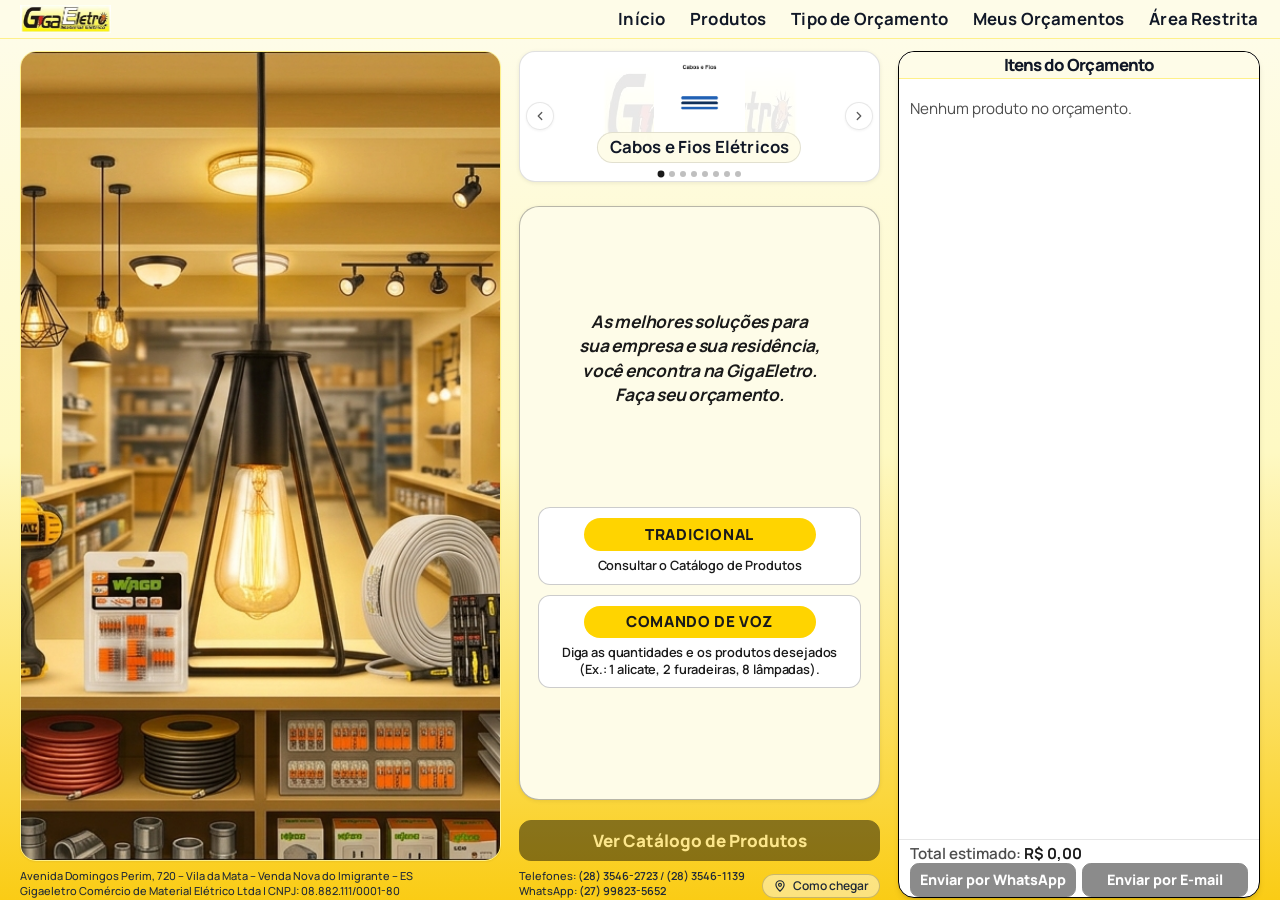
==== index.html @ f4a52069 "feat: popula imagens reais do catalogo no carrossel da vitrine" ====
<!DOCTYPE html>
<html lang="pt-BR">
<head>
  <meta charset="utf-8">
  <meta name="viewport" content="width=device-width, initial-scale=1.0, maximum-scale=1.0, user-scalable=no, viewport-fit=cover">
  <title>GigaEletro | Orçamento Online</title>
  <meta name="description" content="Tudo para sua obra ou reforma, sem sair de casa! 🏡⚡ Monte seu orçamento de materiais elétricos, iluminação e ferramentas direto no site da Gigaeletro.">
  <meta property="og:type" content="website">
  <meta property="og:locale" content="pt_BR">
  <meta property="og:site_name" content="GigaEletro">
  <meta property="og:url" content="https://gigaeletro.com.br/">
  <meta property="og:title" content="GigaEletro | Orçamento Online">
  <meta property="og:description" content="Tudo para sua obra ou reforma, sem sair de casa! 🏡⚡ Monte seu orçamento de materiais elétricos, iluminação e ferramentas direto no site da Gigaeletro.">
  <meta property="og:image" content="https://gigaeletro.com.br/assets/hero-materiais.jpg">
  <meta property="og:image:type" content="image/jpeg">
  <meta property="og:image:width" content="1280">
  <meta property="og:image:height" content="720">
  <meta property="og:image:alt" content="Rolos de fio de cobre, disjuntores, conduítes e painéis de LED da Gigaeletro">
  <meta name="theme-color" content="#fefce8">
  <link rel="canonical" href="https://gigaeletro.com.br/">
  <link rel="icon" href="assets/logo-gigaeletro.jpg?v=3" type="image/jpeg">
  <link rel="preload" as="image" href="assets/loja-gigaeletro.jpg">
  <link rel="preconnect" href="https://fonts.googleapis.com">
  <link rel="preconnect" href="https://fonts.gstatic.com" crossorigin>
  <link href="https://fonts.googleapis.com/css2?family=Manrope:wght@300;400;500;600;700;800;900&display=swap" rel="stylesheet">
  <link href="https://fonts.googleapis.com/css2?family=Playfair+Display:wght@700&display=swap" rel="stylesheet">
  <link rel="stylesheet" href="css/site.css?v=126">
  <link rel="stylesheet" href="css/gigavoz.css?v=1.0.91">
  <link rel="stylesheet" href="css/carrossel-vitrine.css?v=2">
  <script type="application/ld+json">
  {
    "@context": "https://schema.org",
    "@type": "Store",
    "name": "Gigaeletro",
    "url": "https://gigaeletro.com.br/",
    "legalName": "Gigaeletro Comércio de Material Elétrico Ltda",
    "taxID": "08.882.111/0001-80",
    "telephone": ["+55-28-3546-2723", "+55-28-3546-1139", "+55-27-99823-5652"],
    "address": {
      "@type": "PostalAddress",
      "streetAddress": "Avenida Domingos Perim, 720, Vila da Mata",
      "addressLocality": "Venda Nova do Imigrante",
      "addressRegion": "ES",
      "postalCode": "29375-000",
      "addressCountry": "BR"
    }
  }
  </script>
</head>
<body class="home">
  <a class="skip" href="#inicio">Ir para o conteúdo</a>
  <p class="sr-only" data-cart-status aria-live="polite"></p>
  <header class="site-header">
    <div class="wrap bar">
      <a class="brand" href="#inicio">
        <img src="assets/logo-gigaeletro.jpg?v=3" width="366" height="184" alt="Gigaeletro Material Elétrico">
      </a>
      <nav id="menu" class="nav" aria-label="Seções">
        <a id="btnInicio" href="#inicio">Início</a>
        <button id="btnProdutos" type="button" data-abrir-catalogo>Produtos</button>
        <a id="btnTipoOrcamento" href="#inicio" aria-pressed="false">Tipo de Orçamento</a>
        <button type="button" data-abrir-historico>Meus Orçamentos</button>
        <a href="admin.html">Área Restrita</a>
      </nav>
      <button class="nav-toggle" type="button" aria-expanded="false" aria-controls="menu">
        <span class="sr-only">Abrir menu</span>
        <span class="bars" aria-hidden="true"></span>
      </button>
    </div>
  </header>

  <main>
    <section class="hero" id="inicio">
      <div class="wrap hero-grid">
        <div class="hero-par">
        <div class="hero-foto">
        <div class="hero-foto-quadro">
        <img class="hero-photo" src="assets/loja-gigaeletro.jpg" alt="Ilustração de uma loja de materiais elétricos, com fios, lâmpadas e ferramentas">
        </div>
        <div class="foot-col foot-fiscal">
          <p>Avenida Domingos Perim, 720 – Vila da Mata – Venda Nova do Imigrante – ES</p>
          <p>Gigaeletro Comércio de Material Elétrico Ltda | CNPJ: 08.882.111/0001-80</p>
        </div>
        </div>
        <div class="hero-centro">
        <div class="hero-copy">
          <h1 id="titulo-principal-seo" class="sr-only">As melhores soluções para sua empresa e sua residência, você encontra na GigaEletro. Faça seu orçamento.</h1>
        </div>
        <div class="hero-acao">
          <div>
          <form class="cliente-form" data-cliente novalidate autocomplete="off" style="height: auto !important; max-height: none !important; margin: 0 !important; padding: 0 !important; display: flex !important; flex-direction: column !important; justify-content: flex-start !important;">
            <div class="cliente-honeypot" aria-hidden="true">
              <label>Sobrenome
                <input name="sobrenome_confirmacao" type="text" tabindex="-1" autocomplete="off" autocapitalize="off" spellcheck="false">
              </label>
            </div>
            <div class="form-linha form-tipo" style="margin-bottom: 20px !important; display: block !important;">
              <fieldset class="tipo-pessoa">
                <legend>Tipo de Pessoa:</legend>
                <div class="tipo-opcoes">
                  <label><input type="radio" name="tipo" value="pf" checked> Física</label>
                  <label><input type="radio" name="tipo" value="pj"> Jurídica</label>
                </div>
              </fieldset>
            </div>
            <div class="hero-campos" style="height: auto !important; max-height: none !important; margin: 0 !important; padding: 0 !important; margin-bottom: 0 !important;">
            <div class="form-linha form-doc">
              <label class="doc-campo"><span data-doc-rotulo>CPF</span>
                <input name="documento" type="text" required inputmode="numeric" autocomplete="off" autocorrect="off" autocapitalize="off" spellcheck="false" placeholder="000.000.000-00">
                <span class="doc-aviso" data-doc-aviso hidden>CPF inválido.</span>
              </label>
              <label>CEP
                <input name="cep" required inputmode="numeric" autocomplete="off" maxlength="9" placeholder="00000-000">
                <span class="doc-aviso" data-campo-aviso hidden>Dado Inválido</span>
              </label>
            </div>
            <div class="form-linha">
              <label><span data-nome-rotulo>Nome</span>
                <input name="nome" required autocomplete="off" maxlength="120">
              </label>
            </div>
            <div class="form-linha form-end">
              <label>Endereço
                <input name="endereco" required autocomplete="off" maxlength="120">
              </label>
              <label>Número
                <input name="numero" required autocomplete="off" maxlength="12">
              </label>
            </div>
            <div class="form-linha form-local">
              <label>Bairro
                <input name="bairro" required autocomplete="off" maxlength="80">
              </label>
              <label>Cidade
                <input name="cidade" required autocomplete="off" maxlength="80">
              </label>
              <label>UF
                <input name="uf" required maxlength="2" autocomplete="off">
              </label>
            </div>
            <div class="form-linha form-contato">
              <label>Telefone / Celular
                <input name="celular" required inputmode="tel" autocomplete="off" maxlength="15" placeholder="(00) 00000-0000">
                <span class="doc-aviso" data-campo-aviso hidden>Dado Inválido</span>
              </label>
              <label>E-mail
                <input name="email" type="email" required autocomplete="off" inputmode="email" maxlength="120">
                <span class="doc-aviso" data-campo-aviso hidden>Dado Inválido</span>
              </label>
            </div>
            </div>
          </form>
          <button class="btn btn-lg is-disabled" id="btnVerCatalogo" type="button" data-abrir-catalogo disabled aria-disabled="true" style="margin-top: 8px !important; margin-bottom: 0 !important;">Ver Catálogo de Produtos</button>
          </div>
        </div>
          <footer class="site-footer" id="quem-somos">
            <div class="foot">
              <div class="foot-col foot-contatos">
                <p>Telefones: <a href="tel:+552835462723">(28) 3546-2723</a> / <a href="tel:+552835461139">(28) 3546-1139</a></p>
                <p>WhatsApp: <a href="https://wa.me/5527998235652">(27) 99823-5652</a></p>
              </div>
              <div class="foot-col foot-links">
                <a class="foot-mapa" href="https://www.google.com/maps/dir/?api=1&amp;destination=Avenida+Domingos+Perim,+720,+Venda+Nova+do+Imigrante,+ES" target="_blank" rel="noopener noreferrer">
                  <svg viewBox="0 0 24 24" aria-hidden="true" width="14" height="14" fill="none" stroke="currentColor" stroke-width="2" stroke-linecap="round" stroke-linejoin="round">
                    <path d="M12 21s7-6.2 7-11a7 7 0 1 0-14 0c0 4.8 7 11 7 11z"></path>
                    <circle cx="12" cy="10" r="2.5"></circle>
                  </svg>
                  Como chegar
                </a>
              </div>
            </div>
          </footer>
        </div>
        </div>
        <aside class="quote-side" id="carrinho" aria-labelledby="titulo-carrinho">
          <div class="drawer-head">
            <h2 id="titulo-carrinho">Itens do Orçamento</h2>
            <button class="limpar-orcamento" type="button" data-limpar-orcamento hidden aria-label="Limpar todos os itens do orçamento">Limpar Lista</button>
          </div>
          <p class="empty" data-resumo-vazio>Nenhum produto no orçamento.</p>
          <ul class="cart-list" data-resumo></ul>
          <div class="drawer-foot">
            <p class="subtotal estimado">Total estimado: <strong data-subtotal>R$ 0,00</strong></p>
            <p class="aviso" data-envio-aviso hidden></p>
            <div class="envio-botoes">
              <button class="btn btn-lg" type="button" data-enviar disabled>Enviar por WhatsApp</button>
              <button class="btn btn-lg" type="button" data-enviar-email disabled>Enviar por E-mail</button>
            </div>
            <p class="legal" data-validade hidden style="display:none">O preço dos itens vale até — . O estoque e o frete serão informados no WhatsApp ou no E-mail.</p>
          </div>
        </aside>
      </div>
    </section>

  </main>

  <div class="overlay" data-catalogo-overlay data-fechar-catalogo hidden></div>
  <div class="catalogo-modal" data-catalogo-modal hidden role="dialog" aria-modal="true" aria-labelledby="titulo-produtos">
    <div class="catalogo-modal-head">
      <h2 id="titulo-produtos">Catálogo de Produtos</h2>
      <button class="catalogo-fechar" type="button" data-fechar-catalogo aria-label="Fechar">&times;</button>
    </div>
    <div class="search-combo" data-busca-combo>
      <label class="search-label" for="busca-produto">
        <input id="busca-produto" type="search" data-busca placeholder="Buscar produto..." aria-label="Buscar produto" autocomplete="off" role="combobox" aria-autocomplete="list" aria-expanded="false" aria-controls="sugestoes">
      </label>
      <ul class="suggest" id="sugestoes" data-sugestoes hidden role="listbox"></ul>
    </div>
    <div class="catalog-list" data-catalogo></div>
  </div>

  <div class="overlay" data-historico-overlay data-fechar-historico hidden></div>
  <div class="modal historico-modal" data-historico hidden role="dialog" aria-modal="true" aria-labelledby="titulo-historico">
    <div class="drawer-head">
      <h2 id="titulo-historico">Histórico de Orçamentos</h2>
      <button class="catalogo-fechar" type="button" data-fechar-historico aria-label="Fechar">&times;</button>
    </div>
    <div class="historico-corpo">
      <form class="historico-busca" data-historico-busca>
        <p class="historico-instrucao">Digite seu CPF ou CNPJ para consultar seu histórico de orçamentos</p>
        <div class="historico-busca-linha">
          <input type="text" inputmode="numeric" autocomplete="off" data-historico-documento placeholder="000.000.000-00" aria-label="CPF ou CNPJ">
          <button class="btn" type="submit">Buscar</button>
        </div>
        <p class="historico-erro" data-historico-erro hidden>CPF ou CNPJ inválido</p>
      </form>
      <form class="historico-identidade" data-historico-identidade hidden>
        <p class="historico-identidade-titulo">Para sua segurança, confirme seus dados:</p>
        <div data-identidade-perguntas></div>
        <p class="historico-erro" data-identidade-erro hidden></p>
        <button class="btn" type="submit" data-identidade-confirmar disabled>Confirmar Dados</button>
      </form>
      <p class="historico-vazio" data-historico-vazio hidden>Nenhum orçamento salvo para este CPF/CNPJ</p>
      <ul class="historico-lista" data-recentes-lista></ul>
    </div>
  </div>

  <script src="js/vendor/jspdf.umd.min.js"></script>
  <script src="js/vendor/jspdf.plugin.autotable.min.js"></script>
  <script src="js/pedido-pdf.js?v=21"></script>
  <script src="js/site.js?v=33"></script>
  <script src="js/orcamento.js?v=159"></script>
  <script src="js/carrossel-vitrine.js?v=2"></script>
  <script src="js/gigavoz.js?v=1.0.76"></script>
</body>
</html>
---- css/site.css ----
:root {
  --paper: #fcfcfc;
  --ink: #1a1a1a;
  --muted: #4d4d4d;
  --line: #e6e6e6;
  --yellow: #fcd800;
  --yellow-50: #fefce8;
  --yellow-100: #fef9c3;
  --yellow-200: #fef08a;
  --yellow-400: #facc15;
  --gray-50: #f9fafb;
  --gray-200: #e5e7eb;
  --gray-800: #1f2937;
  --gray-900: #111827;
  --wa: #0f766e;
  --wa-hover: #0c5f59;
  --white: #ffffff;
  --header: 76px;
  --orcamento: 300px;
  color-scheme: light;
}
@media (max-width: 1100px) {
  :root { --orcamento: 260px; }
}
@media (max-width: 760px) {
  :root { --orcamento: min(220px, 40vw); }
}

*,
*::before,
*::after { box-sizing: border-box; }

html { scroll-behavior: smooth; }

body {
  margin: 0;
  background: var(--gray-50);
  color: var(--gray-900);
  font-family: "Manrope", "Segoe UI", sans-serif;
  font-size: 1.0625rem;
  line-height: 1.55;
  overflow-x: clip;
}

body.drawer-open { overflow: hidden; }

body.home {
  height: 100vh;
  height: 100dvh;
  overflow: hidden;
  display: flex;
  flex-direction: column;
  padding-left: 0;
}
body.home .wrap {
  width: 100%;
  max-width: none;
  margin-left: 0;
  margin-right: 0;
}
body.home .bar { justify-content: flex-start; padding-right: 1.25rem; }
body.home .brand { margin-left: 0; margin-right: 0; }
@media (min-width: 981px) {
  body.home main,
  body.home .site-footer { margin-right: 0; }
}
@media (max-width: 980px) {
  body.home { padding-right: 0; overflow-x: clip; }
  body.home .hero-grid { padding-right: 0; padding-left: 0; }
}
body.home .site-header { position: relative; flex: none; padding-left: 20px; }
body.home main {
  flex: 1;
  min-height: 0;
  display: flex;
  flex-direction: column;
  overflow: hidden;
  margin-right: 0;
}
body.home .site-footer { margin-right: 0; }
body.home .hero {
  flex: 1;
  min-height: 0;
  display: flex;
  overflow: hidden;
}
body.home .hero-grid {
  flex: 1;
  min-height: 0;
  height: 100%;
  margin-top: 0;
  padding: 12px 0 10px 20px;
  display: flex;
  flex-direction: column;
  align-items: stretch;
  gap: 16px;
}
body.home .hero-par {
  display: flex;
  flex-direction: column;
  width: 100%;
  min-width: 0;
  min-height: 0;
}
body.home .hero-centro {
  min-width: 0;
  min-height: 0;
  display: flex;
  flex-direction: column;
  justify-content: flex-start;
  padding: 0;
  overflow: visible;
}
body.home .hero-copy {
  container-type: inline-size;
  min-width: 0;
  margin-top: 0;
}
body.home .hero h1:not(.sr-only) {
  width: 100%;
  max-width: none;
  margin: 0;
  white-space: normal;
  text-align: center;
  font-size: clamp(0.92rem, 1.45vw, 1.42rem);
  font-family: "Playfair Display", serif;
  font-weight: 700;
  letter-spacing: 0;
  line-height: 1.15;
}
body.home .hero h1 strong { font-weight: 900; }
body.home .hero-copy p {
  max-width: none;
  margin: 0;
  font-size: 1.05rem;
  font-weight: 700;
  line-height: 1.3;
  color: var(--gray-900);
  text-align: center;
}
body.home .hero-photo {
  width: 100%;
  max-width: 100%;
  height: 100%;
  min-height: 0;
  max-height: none;
  margin: 0;
  padding: 0;
  align-self: stretch;
  object-fit: cover;
  object-position: center;
  border-radius: 1rem;
}
body.home .hero-acao {
  width: 100%;
  max-width: 100%;
  min-height: 0;
  min-width: 0;
  align-self: stretch;
  display: flex;
  flex-direction: column;
  justify-content: flex-start;
  gap: 0;
  margin-top: 8px;
  overflow: visible;
}
body.home .cliente-form {
  height: auto;
  min-height: 0;
  overflow: visible;
  align-content: start;
  align-self: stretch;
  gap: 0;
  padding-right: 0;
}
@media (min-width: 981px) {
  body.home { --header: 38px; }
  body.home .bar {
    min-height: 38px;
    padding-top: 2px;
    padding-bottom: 2px;
    gap: 0.55rem;
  }
  body.home .brand img {
    width: calc(32px * 366 / 184 * 1.3 * 1.3 * 0.85);
    height: calc(32px * 1.05 * 0.85);
    max-height: calc(32px * 1.05 * 0.85);
  }
  body.home .nav { gap: 0.85rem; }
  body.home .nav a,
  body.home .nav button { font-size: 0.84rem; line-height: 1; }
}
body.home .hero-acao .btn {
  position: static;
  flex: 0 0 auto;
  align-self: stretch;
  width: 100%;
  height: auto;
  min-height: 0;
  margin-top: 8px;
  padding: 0.4rem 1rem;
}
body.home .site-footer {
  display: block;
  flex: none;
  align-self: start;
  width: 100%;
  margin: 0;
  padding: 0;
  background: transparent;
  border: 0;
}
body.home .site-footer .foot {
  display: flex;
  flex-wrap: nowrap;
  justify-content: flex-start;
  align-items: flex-end;
  gap: 8px 12px;
  width: 100%;
  min-height: 0;
  font-size: 11px;
}
body.home .foot-contatos { flex: 1 1 auto; min-width: 0; }
body.home .foot-contatos p { white-space: normal; }
body.home .foot-contatos,
body.home .foot-fiscal { text-align: left; justify-self: start; }
body.home .foot-links { margin-left: auto; text-align: right; justify-self: end; }
body.home .site-footer .brand { display: none; }
body.home .fine,
body.home .foot-fiscal p,
body.home .site-footer p {
  margin: 0;
  font-size: 11px;
  line-height: 1.3;
  font-weight: 500;
  color: var(--gray-800);
  text-align: left;
}
body.home .foot-col {
  font-size: 11px;
  line-height: 1.3;
  font-weight: 500;
  color: var(--gray-800);
}
body.home .site-footer .foot-links { margin-left: auto; }

img { max-width: 100%; display: block; }

h1, h2, h3 {
  margin: 0;
  color: var(--gray-900);
  font-weight: 800;
  letter-spacing: -0.035em;
  line-height: 1.05;
}

h1 { font-size: clamp(2.2rem, 5vw, 4.2rem); max-width: min(14em, 100%); }
h2 { font-size: clamp(1.8rem, 3.2vw, 2.8rem); max-width: min(16em, 100%); }
h3 { font-size: 1.15rem; letter-spacing: -0.02em; line-height: 1.25; }

p { margin: 0.8rem 0 0; }
a { color: inherit; }
button, input { font: inherit; color: inherit; }

:focus-visible { outline: 3px solid var(--yellow); outline-offset: 3px; }
::selection { background: var(--yellow); color: var(--ink); }

.sr-only {
  position: absolute;
  width: 1px;
  height: 1px;
  padding: 0;
  margin: -1px;
  overflow: hidden;
  clip: rect(0, 0, 0, 0);
  white-space: nowrap;
  border: 0;
}

.skip {
  position: absolute;
  left: 1rem;
  top: -3rem;
  z-index: 80;
  background: var(--yellow);
  color: var(--ink);
  padding: 0.55rem 0.8rem;
  font-weight: 800;
  text-decoration: none;
}
.skip:focus { top: 1rem; }

.wrap {
  width: min(1120px, calc(100% - 2.5rem));
  margin-inline: auto;
}

.site-header {
  position: sticky;
  top: 0;
  z-index: 30;
  background: var(--yellow-50);
  border-bottom: 1px solid var(--yellow-200);
}

.bar {
  display: flex;
  align-items: center;
  gap: 1rem;
  min-height: var(--header);
}

.brand { display: flex; align-items: center; flex: none; text-decoration: none; }
.brand img {
  width: calc(50px * 366 / 184 * 1.3 * 1.3 * 0.85);
  height: calc(50px * 1.05 * 0.85);
  max-width: none;
  max-height: calc(50px * 1.05 * 0.85);
  object-fit: fill;
  display: block;
}

.nav {
  display: flex;
  align-items: center;
  gap: 1.2rem;
  margin-left: auto;
}
.nav a, .nav button { text-decoration: none; font-weight: 700; font-size: 0.98rem; }
.nav button { border: 0; background: none; padding: 0; cursor: pointer; }
.nav a:hover, .nav button:hover { box-shadow: inset 0 -2px 0 var(--ink); }

.nav-toggle {
  display: none;
  width: 44px;
  height: 44px;
  border: 1px solid var(--gray-200);
  border-radius: 0.75rem;
  background: var(--white);
  align-items: center;
  justify-content: center;
}
.bars, .bars::before, .bars::after {
  display: block;
  width: 18px;
  height: 2px;
  background: currentColor;
  position: relative;
}
.bars::before, .bars::after { content: ""; position: absolute; left: 0; }
.bars::before { top: -6px; }
.bars::after { top: 6px; }

.cart-btn {
  position: relative;
  width: 48px;
  height: 48px;
  border: 1px solid var(--line);
  background: var(--white);
  display: inline-flex;
  align-items: center;
  justify-content: center;
  cursor: pointer;
}
.badge {
  position: absolute;
  top: -6px;
  right: -6px;
  min-width: 20px;
  height: 20px;
  padding: 0 5px;
  border-radius: 99px;
  background: var(--wa);
  color: var(--white);
  font-size: 0.72rem;
  font-weight: 800;
  line-height: 20px;
  text-align: center;
}
.badge[hidden] { display: none; }

.btn {
  display: inline-flex;
  align-items: center;
  justify-content: center;
  gap: 0.5rem;
  max-width: 100%;
  min-height: 48px;
  padding: 0.7rem 1.1rem;
  background: #000;
  color: var(--white);
  border: 1px solid #000;
  border-radius: 0.75rem;
  font-weight: 800;
  text-align: center;
  text-decoration: none;
  cursor: pointer;
  transition: background 0.2s ease, border-color 0.2s ease, color 0.2s ease;
}
.btn:hover { background: var(--gray-800); border-color: var(--gray-800); color: var(--white); }
.btn:disabled { opacity: 0.45; cursor: not-allowed; }
.btn-lg { min-height: 56px; }
.btn-ghost {
  background: transparent;
  color: var(--gray-900);
  border-color: var(--gray-900);
}
.btn-ghost:hover { background: var(--white); color: var(--gray-900); border-color: var(--gray-800); }
.btn-line { background: var(--white); color: var(--ink); border-color: var(--ink); margin-bottom: 0.9rem; }
.btn-line:hover { background: var(--white); color: var(--ink); border-color: var(--yellow); }
.btn-preto { background: #000; color: var(--white); border-color: #000; }
.btn-preto:hover { background: var(--gray-800); border-color: var(--gray-800); color: var(--white); }
.btn-amarelo { background: var(--yellow); color: var(--ink); border-color: var(--yellow); }
.btn-amarelo:hover { background: #e6c400; border-color: #e6c400; color: var(--ink); }

.kicker {
  display: flex;
  align-items: center;
  gap: 0.7rem;
  margin: 0 0 0.8rem;
  font-size: 0.75rem;
  font-weight: 800;
  letter-spacing: 0.14em;
  text-transform: uppercase;
}
.kicker::before {
  content: "";
  width: 1.5rem;
  height: 3px;
  background: var(--yellow);
  flex: none;
}

.hero {
  background: linear-gradient(to bottom, var(--yellow-50) 0%, var(--yellow-100) 48%, var(--yellow-400) 100%);
}
.hero .kicker::before { background: var(--gray-900); }
.hero-grid {
  display: grid;
  grid-template-columns: minmax(0, 0.9fr) minmax(0, 1.1fr);
  grid-template-rows: auto minmax(0, 1fr);
  gap: 1.2rem 2.2rem;
  align-items: stretch;
  padding: 2.4rem 0 2.2rem;
}
.hero-copy { grid-column: 2; grid-row: 1; }
.hero-photo { grid-column: 1; grid-row: 1 / span 2; align-self: stretch; justify-self: stretch; }
.hero-acao {
  grid-column: 2;
  grid-row: 2;
  align-self: end;
  display: grid;
  gap: 0.85rem;
}
.hero h1 { font-size: 2.2rem; }
#titulo-produtos { font-size: 1.8rem; }
.hero p { max-width: min(40rem, 100%); margin-top: 0.7rem; color: var(--muted); font-size: 1.12rem; }
.hero .btn { width: 100%; margin-top: 0; }
.hero-photo {
  width: 100%;
  height: min(460px, 62vh);
  object-fit: cover;
  border: 1px solid var(--yellow-200);
  border-radius: 1rem;
  box-shadow: 0 1px 2px rgba(17, 24, 39, 0.06);
}

.section { padding: 4.6rem 0; background: var(--gray-50); }
#contato { background: var(--white); }
.section-head {
  max-width: none;
  margin-bottom: 1.5rem;
  padding: 0.9rem 1rem 1rem;
  background: var(--yellow-50);
  border: 1px solid var(--yellow-200);
  border-radius: 1rem;
}
.section-head .kicker::before { background: var(--ink); }
.contact-head { margin: -2.2rem -1.8rem 1.2rem; }
.section-head p, .muted { color: var(--muted); }

.tabs {
  display: flex;
  gap: 0.45rem;
  flex-wrap: wrap;
  margin-bottom: 1.2rem;
}
.tabs button {
  min-height: 42px;
  padding: 0 0.9rem;
  border: 1px solid var(--line);
  background: var(--white);
  font-weight: 800;
  cursor: pointer;
}
.tabs button[aria-selected="true"] {
  background: var(--ink);
  color: var(--white);
  border-color: var(--ink);
  box-shadow: inset 0 -3px 0 var(--yellow);
}

.grid {
  display: grid;
  grid-template-columns: repeat(4, minmax(0, 1fr));
  gap: 1rem;
}
.product {
  display: flex;
  flex-direction: column;
  background: var(--white);
  border: 1px solid var(--line);
  padding: 0.8rem;
}
.product[hidden] { display: none; }
.product-visual {
  display: grid;
  place-items: center;
  height: 140px;
  margin-bottom: 0.9rem;
  background: #f3f3f3;
}
.product-visual svg { width: 72px; height: 72px; }
.stock {
  margin: 0.35rem 0 0.9rem;
  color: var(--muted);
  font-size: 0.82rem;
  font-weight: 700;
}
.product .btn { margin-top: auto; width: 100%; }

.quote-box {
  display: grid;
  grid-template-columns: 0.85fr 1.15fr;
  gap: 2rem;
  align-items: start;
  background: var(--white);
  border: 1px solid var(--line);
  padding: 1.5rem;
}
#lista { padding-top: 0; }
.fields { display: grid; gap: 0.8rem; }
.fields > label { display: grid; gap: 0.35rem; font-weight: 800; font-size: 0.92rem; }
input[type="text"], input[type="tel"] {
  width: 100%;
  min-height: 48px;
  padding: 0 0.8rem;
  border: 1px solid #ccc;
  background: var(--paper);
}
.drop {
  position: relative;
  display: grid;
  place-items: center;
  min-height: 160px;
  padding: 1.2rem;
  border: 1.5px dashed #bdbdbd;
  background: var(--paper);
  text-align: center;
  font-weight: 700;
  cursor: pointer;
}
.drop.is-over { border-color: #8a8a8a; background: #fffdf2; }
.drop-cliente {
  gap: 0.7rem;
  min-height: 200px;
  padding: 1.15rem 1.4rem;
  border: 2px dashed #b5b5b5;
  background: var(--white);
}
.upload-badge {
  display: grid;
  place-items: center;
  width: 92px;
  height: 92px;
  border-radius: 50%;
  background: var(--yellow);
}
.upload-badge svg { width: 46px; height: 46px; }
.drop-texto { max-width: 34rem; font-size: 1.08rem; line-height: 1.45; font-weight: 800; }
.cotacao-box { display: grid; gap: 0.9rem; }
.cotacao-box .btn { justify-self: start; }
.admin-panel { width: min(560px, calc(100% - 1.5rem)); }
.mapa {
  display: grid;
  grid-template-columns: 1fr 1fr;
  gap: 0.5rem;
  margin: 0;
  padding: 0;
  list-style: none;
}
.mapa li {
  display: flex;
  align-items: center;
  gap: 0.55rem;
  margin: 0;
  padding: 0.75rem 0.8rem;
  border: 1px solid var(--line);
  background: var(--white);
  font-weight: 800;
}
.mapa span {
  display: grid;
  place-items: center;
  width: 1.7rem;
  height: 1.7rem;
  background: var(--ink);
  color: var(--paper);
  font-size: 0.82rem;
}
.admin-body .btn { width: 100%; }
.drop input {
  position: absolute;
  width: 1px;
  height: 1px;
  padding: 0;
  margin: -1px;
  overflow: hidden;
  clip: rect(0, 0, 0, 0);
  border: 0;
}
.file-name { margin: 0.7rem 0 0; font-weight: 800; }
.aviso { margin: 0.8rem 0 0; font-weight: 700; }
.aviso-sutil { color: var(--muted); font-weight: 600; }
.quote-box .btn { margin-top: 0.4rem; }

.contact-block {
  display: grid;
  grid-template-columns: minmax(0, 0.9fr) minmax(0, 1.1fr);
  background: var(--white);
  color: var(--gray-900);
  border: 1px solid var(--gray-200);
  border-radius: 1rem;
  box-shadow: 0 1px 2px rgba(17, 24, 39, 0.06);
}
.contact-copy { padding: 2.2rem 1.8rem; }
.phones { display: grid; gap: 0.15rem; margin-top: 1rem; }
.phones a {
  color: var(--ink);
  font-size: clamp(1.6rem, 3vw, 2.3rem);
  font-weight: 800;
  letter-spacing: -0.03em;
  line-height: 1.15;
  text-decoration: none;
}
.phones a:hover { text-decoration: underline; text-underline-offset: 0.08em; }
address { margin-top: 1rem; font-style: normal; color: var(--muted); }
.fiscal { margin-top: 1rem; font-weight: 800; color: var(--ink); }
.contact-copy .btn { margin-top: 1.2rem; }
.map iframe { width: 100%; height: 100%; min-height: 380px; border: 0; }

.site-footer {
  background: var(--gray-50);
  color: var(--gray-900);
  border-top: 1px solid var(--yellow-200);
  padding: 1.6rem 0 1.3rem;
}
.foot {
  display: grid;
  grid-template-columns: minmax(0, 1.4fr) minmax(max-content, 1fr) auto;
  gap: 4px 16px;
  align-items: center;
}
.foot-contatos p { white-space: nowrap; }
.foot-col {
  min-width: 0;
  font-size: 12px;
  line-height: 1.35;
  font-weight: 500;
  color: var(--gray-800);
}
.foot-col p { margin: 0; }
.foot-col a { color: inherit; font-weight: 600; text-decoration: none; }
.foot-col a:hover { text-decoration: underline; text-underline-offset: 0.12em; }
.foot-fiscal { text-align: left; }
.foot-contatos { text-align: center; }
.foot-links { justify-self: end; }
.foot-mapa {
  display: inline-flex;
  align-items: center;
  gap: 0.35rem;
  padding: 4px 10px;
  border: 1px solid rgba(26, 26, 26, 0.22);
  border-radius: 999px;
  background: rgba(255, 255, 255, 0.45);
  color: var(--gray-900);
  font-size: 12px;
  font-weight: 700;
  line-height: 1.2;
  text-decoration: none;
  white-space: nowrap;
}
.foot-mapa svg { display: block; flex: none; }
.foot-mapa:hover { background: rgba(255, 255, 255, 0.85); text-decoration: none; }
.foot-nav { display: flex; flex-wrap: wrap; gap: 1rem; }
.foot-nav a { color: var(--gray-900); font-weight: 800; text-decoration: none; }
.foot-nav a:hover { box-shadow: inset 0 -2px 0 var(--gray-900); }
.fine { margin: 1rem 0 0; color: var(--muted); font-size: 0.92rem; }

.overlay[hidden], .drawer[hidden] { display: none; }
.overlay {
  position: fixed;
  inset: 0;
  z-index: 40;
  background: rgba(26, 26, 26, 0.46);
}
.drawer {
  position: fixed;
  top: 0;
  right: 0;
  z-index: 50;
  width: min(420px, 100%);
  height: 100%;
  background: var(--paper);
  color: var(--ink);
  display: flex;
  flex-direction: column;
  border-left: 1px solid var(--line);
}
.drawer-head, .drawer-foot { padding: 1rem 1.1rem; border-bottom: 1px solid var(--line); }
.drawer-head { display: flex; justify-content: space-between; align-items: center; gap: 1rem; }
.drawer-head h2 { font-size: 1.5rem; }
.drawer-head button, .qty button, .remover {
  min-height: 40px;
  border: 1px solid var(--line);
  background: var(--white);
  font-weight: 800;
  cursor: pointer;
}
.drawer-head button { width: 40px; }
.cart-list { list-style: none; margin: 0; padding: 0.4rem 1.1rem 1rem; overflow: auto; }
.cart-item { padding: 0.9rem 0; border-bottom: 1px solid var(--line); }
.cart-item p { margin: 0 0 0.55rem; font-weight: 800; }
.qty { display: flex; align-items: center; gap: 0.4rem; }
.qty button { width: 36px; }
.qty span { min-width: 1.4rem; text-align: center; font-weight: 800; }
.remover { padding: 0 0.7rem; margin-left: auto; }
.drawer-foot { margin-top: auto; border-bottom: 0; border-top: 1px solid var(--line); }
.drawer-foot .btn { width: 100%; }
.historico-modal {
  width: min(560px, calc(100% - 1.5rem));
  max-height: min(80vh, 720px);
  border-radius: 1rem;
  box-shadow: 0 24px 60px rgba(17, 24, 39, 0.22);
  overflow: auto;
}
.historico-corpo { padding: 0.35rem 1.1rem 1.1rem; }
.historico-instrucao { margin: 0.7rem 0 0.75rem; color: var(--ink); font-size: 0.95rem; font-weight: 700; line-height: 1.45; }
.historico-busca-linha { display: flex; align-items: center; gap: 0.6rem; }
.historico-busca-linha input { flex: 1; min-width: 0; }
.historico-busca-linha .btn { flex: none; min-height: 48px; }
.historico-erro { margin: 0.45rem 0 0; color: #b91c1c; font-size: 0.85rem; font-weight: 700; }
.historico-erro[hidden] { display: none; }
.historico-vazio { margin: 0.85rem 0; color: var(--muted); font-size: 0.95rem; font-weight: 600; line-height: 1.45; }
.historico-vazio[hidden] { display: none; }
.historico-lista {
  list-style: none;
  margin: 0;
  padding: 0;
  max-height: min(360px, 52vh);
  overflow-y: auto;
}
.historico-meta {
  display: flex;
  flex-wrap: wrap;
  align-items: center;
  gap: 0.45rem 0.65rem;
  min-width: 0;
}
.historico-status {
  display: inline-flex;
  align-items: center;
  flex: none;
  padding: 0.15rem 0.55rem;
  border-radius: 999px;
  font-size: 0.72rem;
  font-weight: 800;
  letter-spacing: 0.02em;
  line-height: 1.2;
  text-transform: none;
}
.historico-status-a-enviar {
  background: #fef3c7;
  color: #92400e;
  border: 1px solid #f59e0b;
}
.historico-status-enviado {
  background: #ecfdf5;
  color: #065f46;
  border: 1px solid #34d399;
}
.historico-lista li {
  display: flex;
  align-items: center;
  justify-content: space-between;
  gap: 0.75rem;
  padding: 0.8rem 0;
  border-bottom: 1px solid var(--line);
  color: var(--ink);
  font-size: 0.95rem;
  font-weight: 700;
}
.historico-lista li > span { min-width: 0; }
.historico-acoes { display: flex; flex: none; align-items: center; gap: 0.85rem; }
.historico-acoes a,
.historico-acoes button {
  display: inline-flex;
  align-items: center;
  justify-content: center;
  width: 16px;
  height: 16px;
  padding: 0;
  border: 0;
  background: transparent;
  color: var(--ink);
  text-decoration: none;
  cursor: pointer;
}
.historico-acoes svg { display: block; width: 16px; height: 16px; }
.historico-acoes button.historico-excluir { color: #dc2626; }
.historico-acoes a:hover,
.historico-acoes a:focus-visible,
.historico-acoes button:hover,
.historico-acoes button:focus-visible { color: #111827; }
.historico-acoes button.historico-excluir:hover,
.historico-acoes button.historico-excluir:focus-visible { color: #b91c1c; }
.empty { padding: 1rem 1.1rem; color: var(--muted); }

[id] { scroll-margin-top: calc(var(--header) + 12px); }

@media (max-width: 980px) {
  .grid { grid-template-columns: 1fr 1fr; }
  .quote-box, .contact-block, .foot { display: grid; grid-template-columns: 1fr; }
  body.home {
    height: auto;
    min-height: 100dvh;
    overflow-x: clip;
    overflow-y: auto;
  }
  body.home main,
  body.home .hero {
    flex: none;
    height: auto;
    min-height: 0;
    overflow: visible;
  }
  body.home .hero-photo,
  body.home .hero-foto,
  body.home .foot-fiscal { display: none; }
  body.home .hero-grid {
    flex: none;
    align-self: start;
    height: auto;
    min-height: 0;
    align-items: stretch;
    grid-template-columns: minmax(0, 1fr);
    grid-template-rows: auto;
  }
  body.home .hero-par,
  body.home .hero-centro,
  body.home .hero-foto-quadro,
  body.home .hero-acao,
  body.home .hero-acao > div,
  body.home .cliente-form {
    flex: none;
    height: auto;
    min-height: 0;
    margin-top: 0;
  }
  body.home .hero-centro { overflow: visible; }
  body.home .hero-par { display: flex; flex-direction: column; width: 100%; }
  body.home .hero-acao > div { justify-content: flex-start; }
  body.home .foot-fiscal,
  body.home .hero-centro,
  body.home .hero-copy,
  body.home .hero-acao,
  body.home .quote-side,
  body.home .site-footer { grid-column: auto; grid-row: auto; }
  body.home .foot-fiscal { display: none; }
  body.home .quote-side {
    position: relative;
    width: calc(100% - 24px);
    max-width: calc(100% - 24px);
    min-width: 0;
    height: auto;
    max-height: 468px;
    margin: 0 auto;
    border-radius: 1rem;
    box-sizing: border-box;
    overflow-x: hidden;
    overflow-y: auto;
  }
  body.home .hero h1:not(.sr-only) {
    white-space: normal;
    text-align: center;
    font-size: clamp(1.28rem, 5.1vw, 1.7rem);
    margin-bottom: 8px;
  }
  body.home .hero-acao {
    width: calc(100% - 24px);
    max-width: calc(100% - 24px);
    min-width: 0;
    min-height: auto;
    height: auto;
    align-self: start;
    grid-template-rows: auto;
    align-content: start;
    overflow: visible;
    margin: 0 auto;
    padding: 0 8px;
    box-sizing: border-box !important;
  }
  body.home .bar {
    min-height: 0;
    padding-top: 0;
    padding-bottom: 2px;
  }
  body.home .hero-grid {
    padding: 2px 0 6px;
  }
  body.home .quote-side { max-height: 468px; }
  body.home .cliente-form {
    width: 100%;
    max-width: 100%;
    height: auto;
    min-height: auto;
    min-width: 0;
    overflow: visible;
    align-content: start;
    gap: 0.55rem;
    margin: 0 auto;
    padding: 0;
    box-sizing: border-box !important;
  }
  body.home .cliente-form .form-linha,
  body.home .cliente-form label,
  body.home .cliente-form input,
  body.home .cliente-form select {
    box-sizing: border-box !important;
    max-width: 100%;
  }
  body.home .cliente-form input:not([type="radio"]),
  body.home .cliente-form select,
  body.home .cliente-form .form-linha,
  body.home .cliente-form .form-linha > label {
    min-width: 0;
  }
  body.home .cliente-form .form-linha {
    display: flex;
    flex-wrap: wrap;
    align-items: end;
    gap: 0.4rem 0.5rem;
    width: 100%;
  }
  body.home .cliente-form .form-linha > label { flex: 1 1 100%; }
  body.home .cliente-form .form-doc > label:first-child { flex: 1.4 1 8.5rem; }
  body.home .cliente-form .form-doc > label:last-child { flex: 1 1 6.2rem; }
  body.home .cliente-form .form-end > label:first-child { flex: 2 1 9rem; }
  body.home .cliente-form .form-end > label:last-child { flex: 0.8 1 4.6rem; }
  body.home .cliente-form .form-local > label { flex: 1 1 6.4rem; }
  body.home .cliente-form .form-local > label:last-child { flex: 0 0 3.1rem; max-width: 3.4rem; }
  body.home .cliente-form .form-contato > label:first-child { flex: 1 1 8rem; }
  body.home .cliente-form .form-contato > label:last-child { flex: 1.3 1 8.5rem; }
  body.home .cliente-form .tipo-pessoa,
  body.home .cliente-form .tipo-opcoes { flex-wrap: wrap; max-width: 100%; }
  body.home .hero-copy,
  body.home .site-footer { display: none; }
}

@media (min-width: 981px) {
  body.home .hero-grid {
    display: grid;
    grid-template-columns: minmax(0, 416px) minmax(0, 416px) minmax(var(--orcamento), 1fr);
    grid-template-rows: minmax(0, 1fr);
    column-gap: 18px;
    align-items: stretch;
    padding-bottom: 2px;
  }
  body.home .hero-par {
    display: flex;
    flex-direction: row;
    align-items: stretch;
    grid-column: 1 / span 2;
    grid-row: 1;
    height: 100%;
    min-height: 0;
    min-width: 0;
    gap: 18px;
    margin: 0;
    padding: 0;
  }
  body.home .hero-foto,
  body.home .hero-centro {
    display: flex;
    flex-direction: column;
    align-items: stretch;
    flex: 1 1 416px;
    max-width: 416px;
    min-width: 0;
    height: 100%;
    min-height: 0;
    margin: 0;
    padding: 0;
  }
  body.home .hero-foto-quadro {
    position: relative;
    display: flex;
    flex: 1 1 auto;
    min-height: 0;
    margin: 0;
    padding: 0;
  }
  body.home .hero-copy { flex: none; margin: 0; padding: 0; }
  body.home .hero-photo {
    position: absolute;
    inset: 0;
    grid-column: auto;
    grid-row: auto;
    display: block;
    width: 100%;
    height: 100%;
    max-width: none;
    max-height: none;
    min-height: 0;
    margin: 0;
    margin-top: 0;
    padding: 0;
    padding-top: 0;
    object-fit: cover;
    object-position: center;
  }
  body.home .foot-fiscal {
    display: block;
    flex: none;
    align-self: stretch;
    margin: 8px 0 0;
    padding: 0;
  }
  body.home .hero-acao {
    display: flex;
    flex: 1 1 auto;
    flex-direction: column;
    justify-content: flex-start;
    align-self: stretch;
    height: auto;
    min-height: 0;
    margin-top: 0;
    padding-top: 16px;
  }
  body.home .hero-acao > div {
    display: flex;
    flex: 1 1 auto;
    flex-direction: column;
    justify-content: space-between;
    min-height: 0;
    margin-top: 0;
  }
  body.home .hero-acao .btn { margin-top: 8px; }
  body.home .site-footer {
    display: block;
    flex: none;
    align-self: stretch;
    width: 100%;
    margin: 8px 0 0;
    padding: 0;
  }
  body.home .cliente-form {
    flex: 0 1 auto;
    height: auto;
    min-height: min-content;
    align-content: start;
    gap: 0;
    overflow: visible;
  }
  body.home .cliente-form .form-linha { margin-bottom: 0; }
  body.home .quote-side {
    grid-column: 3;
    grid-row: 1;
    width: 100%;
    height: 100%;
    min-width: 0;
  }
  body.home .quote-side .drawer-foot { padding-bottom: 0; }
  body.home .quote-side .legal { margin-bottom: 0; }
}

@media (max-width: 760px) {
  .nav-toggle { display: inline-flex; margin-left: auto; }
  .bar { flex-wrap: wrap; }
  .brand { order: 1; }
  .nav-toggle { order: 3; }
  .nav { order: 4;
    display: none;
    flex-basis: 100%;
    flex-direction: column;
    align-items: stretch;
    gap: 0;
    margin: 0;
    padding: 0.2rem 0 0.4rem;
    border-top: 1px solid var(--line);
  }
  .nav.is-open { display: flex; }
  .nav a, .nav button { padding: 0.85rem 0; border-bottom: 1px solid var(--line); text-align: left; }
  .nav a:hover, .nav button:hover { box-shadow: none; }
  .hero-grid { grid-template-columns: 1fr; grid-template-rows: auto; padding: 0.7rem 0; }
  .hero-copy { order: 1; grid-column: 1; grid-row: auto; }
  .hero-photo { display: none; }
  .hero-acao { order: 2; grid-column: 1; grid-row: auto; align-self: stretch; }
  body.home .hero { overflow: auto; }
  .grid { grid-template-columns: 1fr; }
  .tabs { flex-wrap: nowrap; overflow-x: auto; padding-bottom: 0.3rem; }
  .tabs button { flex: none; }
  .contact-copy { padding: 1.6rem 1.15rem; }
  .contact-head { margin: -1.6rem -1.15rem 1rem; }
  .map iframe { min-height: 260px; }
}

@media (prefers-reduced-motion: reduce) {
  html { scroll-behavior: auto; }
}

.quote-layout {
  display: grid;
  grid-template-columns: minmax(0, 1.15fr) minmax(0, 0.85fr);
  gap: 1rem;
  align-items: start;
}
.panel {
  background: var(--white);
  border: 1px solid var(--line);
  padding: 1.1rem;
}
.panel h3 { margin-bottom: 0.8rem; }
.search-label, .livre-label, .admin-body label {
  display: grid;
  gap: 0.35rem;
  font-weight: 800;
  font-size: 0.92rem;
}
.search-label { margin-bottom: 0.8rem; }
input[type="search"], input[type="password"], textarea {
  width: 100%;
  border: 1px solid var(--gray-200);
  border-radius: 0.75rem;
  background: var(--white);
  font: inherit;
  color: inherit;
}
input[type="search"], input[type="password"] { min-height: 48px; padding: 0 0.8rem; }
textarea { min-height: 140px; padding: 0.75rem 0.8rem; resize: vertical; }
.catalog-meta { margin: 0.15rem 0 0.75rem; color: var(--ink); font-size: 0.98rem; font-weight: 800; }
.catalog-list { display: grid; gap: 0.28rem; min-height: 0; overflow: auto; }
.catalogo-modal[hidden] { display: none; }
.catalogo-modal {
  position: fixed;
  z-index: 46;
  top: 50%;
  left: 50%;
  right: auto;
  bottom: auto;
  transform: translate(-50%, -50%);
  display: flex;
  flex-direction: column;
  width: min(520px, calc(100% - 1.5rem));
  height: min(70vh, 666px);
  max-height: calc(100dvh - 1.5rem);
  padding: 0.85rem 0.95rem 0.95rem;
  background: var(--white);
  border: 1px solid var(--gray-200);
  border-radius: 1rem;
  box-shadow: 0 24px 60px rgba(17, 24, 39, 0.22);
  overflow: hidden;
  box-sizing: border-box;
}
.catalogo-modal.is-arrastando,
.catalogo-modal.is-arrastando * { cursor: grabbing; }
.catalogo-modal button,
.catalogo-modal a,
.catalogo-modal input,
.catalogo-modal textarea,
.catalogo-modal select,
.catalogo-modal label,
.catalogo-modal .catalog-list,
.catalogo-modal .suggest {
  cursor: auto;
  user-select: auto;
}
.catalogo-modal button,
.catalogo-modal a { cursor: pointer; }
.catalogo-modal input,
.catalogo-modal textarea { cursor: text; user-select: text; }
.catalogo-modal-head {
  display: flex;
  align-items: center;
  justify-content: space-between;
  gap: 0.8rem;
  margin-bottom: 0.55rem;
}
.catalogo-modal-head h2 { font-size: 1.35rem; }
.catalogo-fechar,
.historico-modal .drawer-head .catalogo-fechar {
  width: auto;
  margin-left: auto;
  min-height: 40px;
  height: auto;
  padding: 0 0.85rem;
  border: 0;
  border-radius: 0.75rem;
  background: #000;
  color: #fff;
  font-weight: 800;
  cursor: pointer;
  white-space: nowrap;
}
.catalogo-fechar:hover,
.historico-modal .drawer-head .catalogo-fechar:hover { background: var(--gray-800); }
@media (max-width: 980px) {
  .catalogo-fechar,
  .historico-modal .drawer-head .catalogo-fechar {
    width: auto;
    min-height: 32px;
    height: 32px;
    padding: 0 0.4rem;
    border-radius: 0.4rem;
    font-size: 0.75rem;
  }
}
.catalogo-modal .search-label {
  gap: 0.15rem;
  margin-bottom: 0.2rem;
  font-size: 0.75rem;
}
.catalogo-modal input[type="search"] {
  min-height: 32px;
  padding: 0 0.55rem;
  border-radius: 0.5rem;
  font-size: 0.85rem;
}
.catalogo-modal .catalog-meta { margin: 0.15rem 0 0.3rem; }
.catalogo-modal .catalog-list {
  display: grid;
  grid-template-columns: minmax(0, 1fr);
  gap: 0.28rem;
  flex: 1;
  min-height: 0;
  max-height: none;
  align-content: start;
}
.catalogo-modal .catalog-row {
  flex-direction: row;
  align-items: center;
  gap: 0.35rem;
  width: 100%;
  padding: 0.125rem 0.4rem;
}
.catalogo-modal .catalog-nome {
  font-size: 12px;
  font-weight: 700;
  line-height: 1.15;
}
.catalogo-modal .catalog-buy {
  flex-direction: row;
  margin-left: auto;
  gap: 0.4rem;
}
.catalogo-modal .catalog-row .preco strong {
  font-size: 12px;
  line-height: 1.15;
  white-space: nowrap;
}
.catalogo-modal .add-mini {
  min-height: 20px;
  padding: 0 0.4rem;
  font-size: 11px;
  line-height: 1;
}
.catalog-row {
  display: flex;
  align-items: center;
  gap: 0.7rem;
  background: var(--white);
  border: 1px solid var(--gray-200);
  border-radius: 0.75rem;
  box-shadow: 0 1px 2px rgba(17, 24, 39, 0.06);
  padding: 0.38rem 0.6rem;
  scroll-margin-top: calc(var(--header) + 12px);
}
.catalog-info { min-width: 0; flex: 1; }
.catalog-nome {
  display: block;
  width: 100%;
  margin: 0;
  padding: 0;
  color: inherit;
  font-size: 0.95rem;
  font-weight: 800;
  line-height: 1.25;
  text-align: left;
  cursor: default;
}
.catalog-fine {
  margin: 0.05rem 0 0;
  color: var(--muted);
  font-size: 0.68rem;
  font-weight: 600;
  line-height: 1.2;
}
.catalog-buy {
  display: flex;
  align-items: center;
  gap: 0.4rem;
  flex: none;
}
.add-mini {
  min-height: 32px;
  padding: 0 0.55rem;
  border: 1px solid var(--gray-200);
  border-radius: 0.75rem;
  background: var(--white);
  color: var(--ink);
  font-size: 0.78rem;
  font-weight: 800;
  line-height: 1;
  white-space: nowrap;
  cursor: pointer;
  flex: none;
}
.add-mini:hover { background: var(--yellow-100); border-color: var(--yellow-200); }
.auditoria {
  display: grid;
  gap: 0.35rem;
  margin: 0;
  padding: 0.85rem 0.9rem;
  background: #fff8cc;
  border-left: 4px solid var(--yellow);
  font-size: 0.92rem;
}
.auditoria[hidden] { display: none; }
.auditoria p { margin: 0; font-weight: 700; }
.auditoria ul {
  margin: 0.1rem 0 0.15rem;
  padding-left: 1.15rem;
  max-height: 180px;
  overflow: auto;
  font-weight: 600;
}
.resumo { list-style: none; margin: 0.4rem 0 0; padding: 0; min-width: 0; }
.resumo-item { padding: 0.75rem 0; border-bottom: 1px solid var(--line); min-width: 0; }
.resumo .qty { flex-wrap: wrap; max-width: 100%; }
.resumo .remover { margin-left: 0; }
.resumo-item p { margin: 0 0 0.45rem; font-weight: 800; }
.resumo-vazio { color: var(--muted); }
.subtotal { font-weight: 800; }
.livre-label { margin-top: 0.8rem; }
.legal {
  margin: 1rem 0;
  padding: 0.85rem 0.9rem;
  background: #fff8cc;
  border-left: 4px solid var(--yellow);
  font-weight: 700;
}
.panel .btn { width: 100%; }
.fine { display: flex; justify-content: space-between; gap: 1rem; flex-wrap: wrap; }
.admin-link {
  border: 0;
  background: none;
  color: inherit;
  font: inherit;
  text-decoration: underline;
  cursor: pointer;
  padding: 0;
}
.modal[hidden] { display: none; }
.modal {
  position: fixed;
  z-index: 50;
  top: 50%;
  left: 50%;
  transform: translate(-50%, -50%);
  width: min(480px, calc(100% - 1.5rem));
  background: var(--paper);
  color: var(--ink);
  border: 1px solid var(--line);
}
.admin-body { display: grid; gap: 0.8rem; padding: 1rem 1.1rem 1.2rem; }
.admin-body[hidden] { display: none; }
.admin-body a { font-weight: 800; }

@media (min-width: 981px) {
  #lista { position: sticky; top: calc(var(--header) + 16px); }
}
@media (max-width: 980px) {
  .quote-layout { grid-template-columns: minmax(0, 1fr); }
}

.catalog-row .preco { margin: 0; }
.catalog-row .preco strong { font-size: 0.95rem; white-space: nowrap; }
.cart-item .cart-sku {
  margin: 0 0 0.15rem;
  color: var(--muted);
  font-size: 0.72rem;
  font-weight: 700;
}
.cart-item .cart-nome {
  margin: 0 0 0.45rem;
  font-size: 0.95rem;
  font-weight: 800;
  line-height: 1.3;
}
.cart-item .cart-fact {
  display: flex;
  justify-content: space-between;
  align-items: baseline;
  gap: 0.6rem;
  margin: 0.28rem 0 0;
  color: var(--muted);
  font-size: 0.8rem;
  font-weight: 600;
}
.cart-item .cart-fact strong { color: var(--ink); font-weight: 800; }
.cart-item .cart-linha { margin-top: 0.15rem; }
.cart-item .cart-linha strong { font-size: 0.95rem; }
.cart-float {
  position: fixed;
  right: 1rem;
  bottom: 1rem;
  z-index: 35;
  display: inline-flex;
  align-items: center;
  gap: 0.55rem;
  min-height: 52px;
  padding: 0 1.05rem;
  border: 0;
  background: var(--ink);
  color: var(--paper);
  font-weight: 800;
  cursor: pointer;
  box-shadow: 0 10px 28px rgba(26, 26, 26, 0.22);
}
.cart-float .badge { position: static; }
.foot-nav button {
  border: 0;
  background: none;
  color: var(--gray-900);
  font-weight: 800;
  cursor: pointer;
  padding: 0;
}
.foot-nav button:hover { box-shadow: inset 0 -2px 0 var(--gray-900); }
.search-combo { position: relative; }
.suggest {
  position: absolute;
  z-index: 8;
  left: 0;
  right: 0;
  top: 100%;
  margin: 0.25rem 0 0;
  padding: 0.3rem;
  list-style: none;
  background: var(--white);
  border: 1px solid var(--line);
  box-shadow: 0 14px 32px rgba(26, 26, 26, 0.14);
  max-height: 320px;
  overflow: auto;
}
.suggest[hidden] { display: none; }
.suggest button {
  width: 100%;
  display: grid;
  gap: 0.15rem;
  padding: 0.7rem 0.75rem;
  border: 0;
  background: transparent;
  text-align: left;
  cursor: pointer;
}
.suggest button strong { font-size: 0.98rem; }
.suggest button span { color: var(--muted); font-size: 0.82rem; font-weight: 700; }
.suggest button:hover,
.suggest button.is-active { background: #fff8cc; }
.suggest-empty,
.suggest-more { padding: 0.7rem 0.75rem; color: var(--muted); font-size: 0.88rem; }
.quote-side {
  position: fixed;
  z-index: 32;
  top: var(--header);
  right: 0;
  bottom: 0;
  left: auto;
  display: flex;
  flex-direction: column;
  width: var(--orcamento);
  height: auto;
  max-height: none;
  background: var(--white);
  border: 1px solid #000;
  border-radius: 1rem 0 0 1rem;
  box-shadow: 0 4px 6px -1px rgba(0, 0, 0, 0.1), 0 2px 4px -2px rgba(0, 0, 0, 0.1);
  overflow: visible;
  cursor: default;
  user-select: auto;
  touch-action: auto;
}
body.home .quote-side {
  position: relative;
  z-index: 1;
  top: auto;
  right: auto;
  bottom: auto;
  left: auto;
  width: 100%;
  height: 100%;
  max-height: none;
  border-radius: 1rem 0 0 1rem;
}
@media (min-width: 981px) {
  body.home .quote-side {
    box-sizing: border-box;
    width: auto;
    margin-right: 20px;
    border: 1px solid #000;
    border-radius: 1rem;
  }
  body.home .quote-side .drawer-head { border-top-right-radius: 1rem; }
}
@media (max-width: 980px) {
  body.home .quote-side {
    grid-column: 1;
    grid-row: auto;
    width: calc(100% - 24px);
    max-width: calc(100% - 24px);
    min-width: 0;
    height: auto;
    max-height: 468px;
    margin: 0 auto;
    border-radius: 1rem;
    box-sizing: border-box;
    overflow-x: hidden;
    overflow-y: hidden;
  }
  body.home .quote-side .drawer-head { border-top-right-radius: 1rem; }
  body.home .quote-side .cart-list {
    flex: 1 1 auto;
    min-width: 0;
    min-height: 0;
    max-width: 100%;
    overflow-x: hidden;
    overflow-y: auto;
    box-sizing: border-box;
  }
  body.home .quote-side .cart-compacta {
    display: flex;
    flex-wrap: wrap;
    align-items: center;
    column-gap: 0.28rem;
    row-gap: 0.18rem;
  }
  body.home .quote-side .cart-preco,
  body.home .quote-side .cart-total {
    width: auto;
    flex: 0 1 auto;
  }
}
.quote-side .cart-list { flex: 1; min-height: 0; }
.quote-side .drawer-head {
  justify-content: center;
  padding: 0.22rem 0.7rem;
  background: var(--yellow-50);
  border-bottom: 1px solid var(--yellow-200);
  border-top-left-radius: 1rem;
  border-top-right-radius: 0;
}
.quote-side .drawer-head h2 {
  width: 100%;
  font-size: 1.05rem;
  line-height: 1.1;
  text-align: center;
}
.quote-side .cart-list { padding: 0.1rem 0.7rem 0.15rem; }
.quote-side .cart-item { padding: 0.32rem 0; }
.quote-side .cart-nome {
  margin: 0 0 0.12rem;
  color: #374151;
  font-size: 12px;
  font-weight: 300;
  line-height: 1.15;
}
.quote-side .cart-prod { color: #1f2937; font-weight: 700; }
.quote-side .cart-compacta {
  display: grid;
  grid-template-columns: max-content max-content minmax(0, 1fr) max-content max-content minmax(0, 1fr) max-content max-content 16px;
  align-items: center;
  width: 100%;
  column-gap: 0.2rem;
  margin: 0;
  color: #374151;
  font-size: 11px;
  font-weight: 400;
  line-height: 1.15;
}
.quote-side .cart-compacta > :nth-child(1) { grid-column: 1; }
.quote-side .cart-compacta > :nth-child(2) { grid-column: 2; }
.quote-side .cart-compacta > :nth-child(3) { grid-column: 4; }
.quote-side .cart-compacta > :nth-child(4) { grid-column: 5; }
.quote-side .cart-compacta > :nth-child(5) { grid-column: 7; }
.quote-side .cart-compacta > :nth-child(6) { grid-column: 8; }
.quote-side .cart-compacta > :nth-child(7) { grid-column: 9; }
.quote-side .cart-rotulo,
.quote-side .cart-seletor,
.quote-side .cart-preco,
.quote-side .cart-total { white-space: nowrap; }
.quote-side .cart-rotulo {
  justify-self: start;
  color: #111827;
  font-weight: 700;
  text-align: left;
}
.quote-side .cart-seletor {
  display: inline-flex;
  align-items: center;
  justify-self: start;
  gap: 0.22rem;
}
.quote-side .cart-preco,
.quote-side .cart-total {
  justify-self: stretch;
  width: 100%;
  color: #374151;
  font-variant-numeric: tabular-nums;
  font-weight: 400;
  text-align: right;
}
.quote-side .qtd-btn {
  display: inline-grid;
  place-items: center;
  width: 20px;
  height: 20px;
  min-height: 0;
  padding: 0;
  border: 1px solid var(--gray-200);
  border-radius: 0.3rem;
  background: var(--white);
  color: var(--ink);
  font: inherit;
  font-size: 14px;
  font-weight: 800;
  line-height: 1;
  cursor: pointer;
}
.quote-side .qtd-btn:hover { background: var(--yellow-50); }
.quote-side .qtd-num {
  min-width: 1.15rem;
  color: #374151;
  font-weight: 400;
  text-align: center;
}
.quote-side .cart-compacta strong { color: #111827; font-weight: 700; }
.quote-side .cart-item .remover {
  display: inline-flex;
  align-items: center;
  justify-content: center;
  justify-self: end;
  align-self: center;
  width: 16px;
  height: 16px;
  min-height: 0;
  margin: 0;
  padding: 0;
  border: 0;
  background: transparent;
  color: #ef4444;
  line-height: 1;
  text-decoration: none;
}
.quote-side .cart-item .remover svg { display: block; width: 16px; height: 16px; }
.quote-side .cart-item .remover:hover,
.quote-side .cart-item .remover:focus-visible { color: #dc2626; text-decoration: none; }
.quote-side .estimado {
  margin: 0;
  color: var(--muted);
  font-size: 13px;
  font-weight: 600;
  line-height: 1.2;
}
.quote-side .estimado strong { color: var(--ink); font-size: 13px; }
.quote-side .drawer-foot { padding: 0.28rem 0.7rem 0.4rem; }
.quote-side .legal {
  margin: 0.28rem 0 0;
  padding: 0.22rem 0.4rem;
  border: 1px solid var(--yellow-400);
  border-left: 1px solid var(--yellow-400);
  border-radius: 0.55rem;
  background: #fff8cc;
  color: var(--ink);
  font-size: 11px;
  font-weight: 600;
  line-height: 1.25;
  text-align: center;
}
.quote-side .drawer-foot .btn {
  min-height: 34px;
  margin-top: 0;
  padding: 0.2rem 0.7rem;
  border-radius: 0.55rem;
}
.quote-side .empty { padding: 0.45rem 0.7rem; font-size: 13px; }
.qtd-label {
  display: grid;
  gap: 0.3rem;
  margin-top: 0.35rem;
  color: var(--muted);
  font-size: 0.82rem;
  font-weight: 800;
}
.qtd-label input {
  width: 100%;
  min-height: 44px;
  padding: 0 0.7rem;
  border: 1px solid var(--gray-200);
  border-radius: 0.75rem;
  background: var(--white);
}
.cart-item .remover { margin: 0.55rem 0 0; }
body { padding-bottom: 0; }
@media (min-width: 981px) {
  main,
  .site-footer { margin-right: 0; }
}
.cliente-form {
  display: grid;
  gap: 0.22rem;
  margin: 0;
  min-width: 0;
}
.cliente-honeypot {
  position: absolute;
  left: -10000px;
  width: 1px;
  height: 1px;
  margin: 0;
  padding: 0;
  overflow: hidden;
  opacity: 0;
  pointer-events: none;
  clip: rect(0, 0, 0, 0);
}
.form-linha {
  display: grid;
  gap: 0 10px;
  align-items: end;
  min-width: 0;
  margin-bottom: 6px;
}
.cliente-form .form-linha:last-child { margin-bottom: 0; }
.form-doc { grid-template-columns: minmax(0, 7fr) minmax(0, 3fr); }
.form-end { grid-template-columns: minmax(0, 9fr) minmax(4.8rem, 1.4fr); }
.form-local { grid-template-columns: minmax(0, 50fr) minmax(0, 45fr) minmax(2.15rem, 5fr); }
.form-contato { grid-template-columns: minmax(0, 35fr) minmax(0, 65fr); }
.cliente-form label {
  display: grid;
  gap: 2px;
  min-width: 0;
  font-size: 12px;
  font-weight: 700;
  line-height: 1.15;
  letter-spacing: 0.01em;
}
.cliente-form input {
  width: 100%;
  min-height: 0;
  padding: 6px 10px;
  border: 1px solid var(--gray-200);
  border-radius: 0.55rem;
  background: var(--white);
  font-size: 0.88rem;
  font-weight: 600;
  line-height: 1.2;
}
.form-end input[name="numero"],
.form-local input[name="uf"] {
  padding: 6px 4px;
  text-align: center;
}
.cliente-form input.is-invalido { background: #fff5f5; }
.tipo-pessoa {
  border: 0;
  margin: 0;
  padding: 0;
  display: flex;
  flex-flow: row nowrap;
  align-items: center;
  gap: 0.45rem;
  min-width: 0;
}
.tipo-pessoa legend {
  float: left;
  width: auto;
  padding: 0;
  font-size: 12px;
  font-weight: 700;
  line-height: 1.15;
  white-space: nowrap;
}
.tipo-opcoes {
  display: flex;
  flex-flow: row nowrap;
  align-items: center;
  gap: 0.55rem;
  min-width: 0;
}
.tipo-pessoa label {
  display: flex;
  align-items: center;
  gap: 0.28rem;
  font-size: 0.72rem;
  font-weight: 700;
}
.tipo-pessoa input {
  width: 0.9rem;
  min-height: 0;
  margin: 0;
  padding: 0;
  accent-color: #000;
}
.doc-campo { position: relative; }
.doc-aviso {
  margin: 0.08rem 0 0;
  color: #9f1239;
  font-size: 0.68rem;
  font-weight: 700;
  line-height: 1.15;
}
.doc-aviso[hidden] { display: none; }
@media (max-width: 420px) {
  .tipo-pessoa { flex-wrap: wrap; }
  .form-local { grid-template-columns: minmax(0, 1fr) minmax(0, 1fr) 2.35rem; }
}
.senha-esqueci { margin: 0.65rem 0 0; text-align: center; }
.senha-esqueci a { color: var(--muted); font-size: 0.82rem; font-weight: 700; text-decoration: none; }
.senha-esqueci a:hover { text-decoration: underline; }
.gestor-nav-wrap { width: min(1120px, calc(100% - 2.5rem)); margin: 0 auto 0.4rem; }
.gestor-abas { display: flex; align-items: center; gap: 0.4rem; flex-wrap: wrap; }
.gestor-abas button[data-aba] {
  min-height: 36px;
  padding: 0 0.8rem;
  border: 1px solid var(--gray-200);
  border-radius: 0.5rem;
  background: var(--white);
  color: var(--ink);
  font-weight: 800;
  cursor: pointer;
}
.gestor-abas button[aria-selected="true"] { background: #000; border-color: #000; color: #fff; }
.gestor-sair { margin-left: auto; margin-bottom: 0; min-height: 36px; padding: 0 0.8rem; }
.gestor-pagina { width: min(1120px, calc(100% - 2.5rem)); margin: 0 auto 1.5rem; }
.gestor-pagina h1 { font-size: clamp(1.5rem, 2.4vw, 2rem); margin-bottom: 0.7rem; }
.gestor-filtros { display: flex; align-items: end; gap: 0.75rem; margin-bottom: 0.7rem; }
.gestor-buscar { flex: none; min-height: 36px; padding: 0 0.95rem; border-radius: 0.5rem; font-size: 0.82rem; }
.gestor-filtros label { flex: 1; min-width: 0; display: grid; gap: 0.25rem; font-size: 0.78rem; font-weight: 800; }
.gestor-filtros label.gestor-data { flex: 0 0 11.5rem; }
.gestor-filtros input {
  width: 100%;
  min-height: 36px;
  padding: 0 0.55rem;
  border: 1px solid var(--gray-200);
  border-radius: 0.5rem;
  background: var(--white);
  font: inherit;
  font-size: 0.85rem;
}
.gestor-vazio { margin: 0.4rem 0; color: var(--muted); font-size: 0.85rem; font-weight: 700; }
.gestor-busca-aviso {
  margin: 0.35rem 0;
  color: #991b1b;
  font-size: 0.85rem;
  font-weight: 700;
}
.gestor-tabela-box { overflow-x: auto; background: var(--white); border: 1px solid var(--gray-200); border-radius: 0.75rem; }
body.gestor {
  --header: 48px;
  height: 100vh;
  height: 100dvh;
  overflow: hidden;
  display: flex;
  flex-direction: column;
  background: var(--gray-50);
}
body.gestor .site-header {
  position: sticky;
  top: 0;
  z-index: 40;
  flex: none;
}
body.gestor .bar {
  min-height: 0;
  padding-top: 2px;
  padding-bottom: 2px;
}
body.gestor main.section {
  flex: 1;
  min-height: 0;
  display: flex;
  flex-direction: column;
  padding: 0.3rem 0 0.4rem;
  overflow: hidden;
}
body.gestor [data-area-restrita] {
  flex: 1;
  min-height: 0;
  display: flex;
  flex-direction: column;
}
body.gestor [data-area-restrita][hidden],
body.gestor .gestor-pagina[hidden],
body.gestor .admin-page[hidden] { display: none !important; }
body.gestor .kicker { margin: 0 0 0.2rem; }
body.gestor .gestor-nav-wrap { flex: none; margin-bottom: 0.15rem; }
body.gestor .gestor-pagina {
  flex: 1;
  min-height: 0;
  margin-bottom: 0;
  display: flex;
  flex-direction: column;
}
body.gestor .gestor-pagina h1 {
  flex: none;
  margin: 0 0 0.3rem;
  font-size: 1.35rem;
}
body.gestor .gestor-filtros { flex: none; margin-bottom: 0.35rem; }
body.gestor .gestor-vazio { flex: none; }
body.gestor .gestor-tabela-box {
  flex: 1 1 auto;
  min-height: 0;
  max-height: calc(100dvh - 12.25rem);
  overflow-x: auto;
  overflow-y: auto;
}
body.gestor .gestor-tabela thead th {
  position: sticky;
  top: 0;
  z-index: 1;
  background: var(--yellow-50);
}
body.gestor .admin-page {
  flex: 1;
  min-height: 0;
  margin-bottom: 0;
  overflow: auto;
}
.gestor-tabela { width: 100%; border-collapse: collapse; font-size: 12px; line-height: 1.25; }
.gestor-tabela th, .gestor-tabela td { padding: 0.28rem 0.45rem; border-bottom: 1px solid var(--gray-200); text-align: left; vertical-align: top; }
.gestor-tabela th { font-size: 11px; font-weight: 800; background: var(--yellow-50); white-space: nowrap; }
.gestor-tabela td.num, .gestor-tabela th.num, .gestor-tabela th.acoes { text-align: right; font-variant-numeric: tabular-nums; white-space: nowrap; }
.gestor-tabela th.acoes, .gestor-tabela td.acoes { font-variant-numeric: normal; }
.gestor-acoes { display: flex; justify-content: flex-end; gap: 0.35rem; }
.gestor-acoes button {
  display: inline-flex;
  align-items: center;
  justify-content: center;
  width: 28px;
  height: 28px;
  padding: 0;
  border: 0;
  border-radius: 0.4rem;
  background: transparent;
  color: #111827;
  cursor: pointer;
}
.gestor-acoes button:hover, .gestor-acoes button:focus-visible { background: var(--yellow-50); }
.gestor-acoes button[data-excluir-orcamento] { color: #ef4444; }
.gestor-acoes button[data-excluir-orcamento]:hover,
.gestor-acoes button[data-excluir-orcamento]:focus-visible { color: #dc2626; background: #fef2f2; }
.gestor-acoes svg { display: block; width: 16px; height: 16px; }
.gestor-detalhe { width: min(680px, calc(100% - 1.5rem)); max-height: min(80vh, 720px); overflow: auto; }
.gestor-detalhe-corpo { padding: 0.2rem 1.1rem 1.1rem; }
.gestor-detalhe-meta { margin: 0 0 0.7rem; font-size: 0.92rem; font-weight: 700; }
.gestor-detalhe-meta p { margin: 0.15rem 0; }
.gestor-detalhe table { width: 100%; border-collapse: collapse; font-size: 12px; }
.gestor-detalhe th, .gestor-detalhe td { padding: 0.28rem 0.35rem; border-bottom: 1px solid var(--gray-200); text-align: left; }
.gestor-detalhe td.num, .gestor-detalhe th.num { text-align: right; font-variant-numeric: tabular-nums; white-space: nowrap; }
.gestor-detalhe tfoot td { font-weight: 800; }
.gestor-tabela .gestor-item { display: block; }
@media (max-width: 640px) {
  .gestor-filtros { flex-direction: column; align-items: stretch; }
  .gestor-filtros label.gestor-data { flex: 1 1 auto; }
}
.admin-page { max-width: 760px; }
.admin-page h1 { font-size: clamp(1.8rem, 3vw, 2.6rem); margin-bottom: 0.4rem; }
.admin-page .admin-body { margin-top: 1rem; }
.admin-page .drop-cliente { margin-top: 0.2rem; }

@media (max-width: 980px) {
  #titulo-produtos {
    font-size: 1.125rem;
    line-height: 1.2;
    white-space: nowrap;
  }
  .catalogo-modal .catalog-list {
    flex: none;
    max-height: calc(3 * 32px + 2 * 0.28rem + 6px);
    overflow-y: auto;
  }
}
@media (max-width: 767px) {
  body.home {
    --fecho-mobile: 0px;
    height: 100dvh;
    max-height: 100dvh;
    min-height: 0;
    display: flex;
    flex-direction: column;
    overflow: hidden;
    padding-top: env(safe-area-inset-top, 0px);
    padding-bottom: 0;
  }
  body.home .site-header {
    padding-top: 0;
    padding-bottom: 0;
  }
  body.home .bar {
    min-height: 0;
    padding-top: 0;
    padding-bottom: 0;
  }
  body.home main,
  body.home .hero,
  body.home .hero-grid {
    flex: 1 1 auto;
    min-height: 0;
    height: auto;
    overflow: hidden;
    display: flex;
    flex-direction: column;
  }
  body.home .hero-grid {
    padding-top: 2px;
    padding-bottom: 0;
    gap: 6px;
  }
  body.home .hero-par {
    flex: 1 1 auto;
    min-height: 0;
    overflow: hidden;
    display: flex;
    flex-direction: column;
  }
  body.home .hero-centro,
  body.home .hero-acao,
  body.home .hero-acao > div {
    flex: 1 1 auto;
    min-height: 0;
    overflow: hidden;
    display: flex;
    flex-direction: column;
  }
  body.home .hero-acao {
    margin-top: 0;
    padding-top: 0;
  }
  body.home .hero-acao [data-abrir-catalogo] {
    flex: none;
    display: block;
    visibility: visible;
    margin-top: 4px !important;
    margin-bottom: 4px !important;
  }
  body.home .hero-copy,
  body.home .site-footer {
    display: none !important;
  }
  body.home .hero-acao .cliente-form {
    flex: 1 1 0%;
    min-height: 0;
    height: auto;
    overflow-x: hidden;
    overflow-y: auto;
  }
  /* Boas-vindas: formulário acompanha a altura do quadro (JS). Voz: mantém área útil. */
  body.home:has(> .gv-backdrop) .hero-acao .cliente-form {
    flex: 0 0 auto;
    overflow: hidden !important;
  }
  body.home:has(> .gv-recorder-container:not([hidden])) .hero-acao .cliente-form {
    flex: 1 1 0%;
    max-height: min(50dvh, 400px);
  }
  body.home .hero-acao .cliente-form .form-linha.form-tipo {
    margin-bottom: 10px !important;
  }
  body.home .hero-acao [data-abrir-catalogo] {
    position: relative;
    z-index: 2;
  }
  .catalogo-modal,
  .historico-modal {
    top: 50%;
    left: 50%;
    right: auto;
    bottom: auto;
    transform: translate(-50%, -50%);
    width: 90%;
    max-width: calc(100% - 24px);
    height: auto;
    max-height: min(70vh, calc(100dvh - 48px));
    margin: 0;
    border-radius: 1rem;
    overflow: hidden;
    box-sizing: border-box;
  }
  .catalogo-modal-head,
  .historico-modal .drawer-head {
    flex: none;
    align-items: center;
  }
  .catalogo-modal-head h2,
  .historico-modal .drawer-head h2 {
    min-width: 0;
    flex: 1 1 auto;
  }
  .catalogo-modal .catalogo-fechar,
  .historico-modal .drawer-head .catalogo-fechar {
    position: relative;
    z-index: 2;
    flex: none;
    margin-left: auto;
  }
  .catalogo-modal .catalog-list,
  .catalogo-modal .catalog-row,
  .catalogo-modal .catalog-info,
  .catalogo-modal .search-combo,
  .catalogo-modal input[type="search"] {
    min-width: 0;
    max-width: 100%;
    box-sizing: border-box;
  }
  .catalogo-modal .catalog-nome { overflow-wrap: anywhere; }
  .catalogo-modal .catalog-list {
    flex: none;
    max-height: calc(3 * 32px + 2 * 0.28rem + 6px);
    overflow-y: auto;
  }
  body.home .quote-side {
    flex: none !important;
    height: auto !important;
    min-height: 0 !important;
    max-height: none !important;
    margin-top: 2px;
    margin-bottom: max(12px, env(safe-area-inset-bottom, 0px));
    overflow: hidden;
  }
  body.home .quote-side > ul.cart-list {
    display: block !important;
    height: 200px !important;
    min-height: 0 !important;
    max-height: 200px !important;
    flex: none !important;
    overflow-x: hidden !important;
    overflow-y: auto !important;
  }
  body.home .quote-side > .empty[hidden] {
    display: none !important;
  }
  body.home .quote-side > .empty:not([hidden]) {
    box-sizing: border-box;
    flex: none !important;
    height: 200px !important;
    min-height: 200px !important;
    max-height: 200px !important;
    margin: 0;
    overflow: auto;
  }
  body.home .quote-side > .empty:not([hidden]) + ul.cart-list {
    display: none !important;
  }
  body.home .quote-side > .drawer-foot {
    position: relative !important;
    z-index: auto;
    left: auto;
    right: auto;
    bottom: auto;
    width: auto;
    margin: 0;
    padding: 0.35rem 0.75rem 0.45rem;
    background: var(--white);
    border-top: 1px solid #000;
    box-shadow: none;
  }
  body.home .quote-side .legal { margin-bottom: 0; }
  body.home .quote-side .drawer-foot .btn { width: 100%; }
}

@media (max-width: 767px) {
  body.gestor {
    height: auto;
    min-height: 100dvh;
    overflow-x: clip;
    overflow-y: auto;
  }
  body.gestor main.section,
  body.gestor [data-area-restrita] {
    overflow: visible;
    height: auto;
    flex: none;
  }
  body.gestor .gestor-tabela-box {
    max-height: none;
    overflow-y: visible;
  }
  body.gestor .gestor-tabela thead th { position: static; }
  body.gestor .gestor-topo {
    position: sticky;
    top: 0;
    z-index: 1000;
    background-color: #fff;
  }
  body.gestor .site-header { position: relative; z-index: auto; }
  body.gestor .bar { justify-content: flex-start; }
  body.gestor .nav-toggle {
    display: inline-flex;
    margin-left: auto;
  }
  body.gestor .gestor-abas {
    display: none;
    position: fixed;
    top: 52px;
    right: 10px;
    z-index: 1100;
    flex-direction: column;
    align-items: stretch;
    width: min(280px, calc(100% - 20px));
    margin: 0;
    padding: 0.35rem;
    background: #fff;
    border: 1px solid #e5e7eb;
    border-radius: 0.75rem;
    box-shadow: 0 12px 30px rgba(17, 24, 39, 0.16);
  }
  body.gestor .gestor-abas.is-open { display: flex; }
  body.gestor .gestor-abas button { width: 100%; text-align: left; }
  body.gestor .gestor-sair { margin-left: 0; }
  body.gestor .gestor-filtros,
  body.gestor .gestor-filtros label,
  body.gestor .gestor-filtros input,
  body.gestor .gestor-filtros select,
  body.gestor .gestor-buscar {
    position: relative;
    z-index: 2;
    pointer-events: auto;
    touch-action: manipulation;
  }
  body.gestor .gestor-topo h1 {
    margin: 0 0 0.35rem;
    font-size: 1.2rem;
  }
  body.gestor .gestor-filtros {
    display: grid;
    grid-template-columns: minmax(0, 1fr) minmax(0, 1fr);
    gap: 0.4rem 0.5rem;
    align-items: end;
  }
  body.gestor .gestor-filtros label,
  body.gestor .gestor-filtros label.gestor-data,
  body.gestor .gestor-filtros label.gestor-doc,
  body.gestor .gestor-filtros label.gestor-filtro {
    flex: none;
    width: 100%;
    max-width: none;
    min-width: 0;
  }
  body.gestor .gestor-filtros input,
  body.gestor .gestor-filtros select {
    width: 100%;
    min-width: 0;
    max-width: 100%;
  }
  body.gestor .gestor-buscar { width: 100%; }
}
---- css/gigavoz.css ----
/* gv-geometria-1.0.24: escolha e microfone cobrem o formulário, largura máxima 416px. */
.gv-backdrop {
  position: fixed;
  inset: 0;
  z-index: 4000;
  display: flex;
  align-items: center;
  justify-content: center;
  box-sizing: border-box;
  height: 100dvh;
  max-height: 100dvh;
  margin: 0;
  padding: 24px;
  background: transparent;
  color: #1a1a1a;
  font-family: "Manrope", "Segoe UI", sans-serif;
  /* Fundo transparente não captura clique: o menu e a página seguem livres. */
  pointer-events: none;
}

.gv-backdrop .gv-welcome-modal {
  pointer-events: auto;
}

.gv-welcome-modal {
  /* 12px sob Tipo de Pessoa até a borda de Ver Catálogo. Largura máxima: 416px. */
  position: fixed;
  top: var(--gv-escolha-topo, 16px);
  left: var(--gv-escolha-esq, 16px);
  box-sizing: border-box;
  display: flex;
  flex-direction: column;
  width: min(416px, var(--gv-escolha-largura, calc(100vw - 32px)));
  max-width: 416px;
  height: var(--gv-escolha-altura, auto);
  min-height: var(--gv-escolha-altura, 0);
  max-height: var(--gv-escolha-altura, calc(100dvh - 16px));
  margin: 0;
  /* Topo menor para a saudação subir cerca de uma linha e os botões ganharem respiro. */
  padding: 0.4rem 18px 1rem;
  overflow: hidden;
  border: 1px solid rgba(0, 0, 0, 0.28);
  border-radius: 1.25rem;
  background: #fefce8;
  box-shadow: 0 1px 4px rgba(0, 0, 0, 0.08);
  transform: none;
}

.gv-etapa[hidden] {
  display: none !important;
}

.gv-etapa[data-gv-etapa="escolha"] {
  /* Saudação e barras dividem a altura do painel de forma uniforme. */
  display: flex;
  flex-direction: column;
  justify-content: space-evenly;
  flex: 1 1 auto;
  min-height: 0;
  height: 100%;
}

.gv-marca {
  margin: 0 0 8px;
  color: #1a1a1a;
  font-size: 0.78rem;
  font-weight: 800;
  letter-spacing: 0.14em;
  line-height: 1.2;
  text-transform: uppercase;
}

.gv-titulo {
  /* Mensagem principal padronizada: legível e equilibrada acima dos cards. */
  display: block;
  flex: 0 1 auto;
  width: 100%;
  max-width: none;
  margin: 0.15rem 0 0.35rem;
  padding: 0 0.15rem;
  color: #1a1a1a;
  font-size: 1.08rem;
  font-style: italic;
  font-weight: 700;
  letter-spacing: -0.015em;
  line-height: 1.4;
  text-align: center;
  text-wrap: balance;
  overflow-wrap: break-word;
  hyphens: auto;
}

.gv-texto {
  margin: 10px 0 0;
  color: #1a1a1a;
  font-size: 1rem;
  font-weight: 500;
  line-height: 1.45;
}

.gv-cards {
  display: flex;
  flex: 0 0 auto;
  flex-direction: column;
  justify-content: flex-start;
  gap: 10px;
  margin: 0;
}

/* Caixinha agrupadora: botão pílula em cima + texto de orientação embaixo. */
.gv-card {
  display: flex;
  flex-direction: column;
  align-items: center;
  justify-content: flex-start;
  gap: 6px;
  box-sizing: border-box;
  width: 100%;
  margin: 0;
  padding: 10px 14px;
  flex: 0 0 auto;
  border: 1px solid rgba(26, 26, 26, 0.22);
  border-radius: 0.75rem;
  background: #ffffff;
  color: #1a1a1a;
  text-align: center;
  transition: border-color 0.2s ease, box-shadow 0.2s ease;
}

.gv-cards:hover .gv-card:hover {
  border-color: #333;
  box-shadow: 0 0 0 1px #333;
  background: #ffffff;
}

.gv-cards:hover .gv-card:not(:hover) {
  border-color: rgba(26, 26, 26, 0.18);
  box-shadow: none;
}

.gv-card-btn {
  display: inline-flex;
  align-items: center;
  justify-content: center;
  box-sizing: border-box;
  flex: 0 0 auto;
  width: 14.5rem;
  max-width: 100%;
  margin: 0;
  padding: 0.45rem 1rem;
  border: 0;
  border-radius: 999px;
  background: #FFD400;
  color: #1a1a1a;
  font: inherit;
  font-size: 0.95rem;
  font-weight: 800;
  letter-spacing: 0.04em;
  line-height: 1.2;
  text-transform: uppercase;
  white-space: nowrap;
  cursor: pointer;
}

.gv-card-btn:focus,
.gv-card-btn:focus-visible {
  outline: 2px solid #1a1a1a;
  outline-offset: 2px;
}

/* Modalidade incompatível / reedição: bloqueio visual sem alerta. */
.gv-card.is-disabled,
.gv-card[aria-disabled="true"] {
  opacity: 0.45;
  pointer-events: none;
  cursor: not-allowed;
  box-shadow: none;
  border-color: rgba(26, 26, 26, 0.14);
}

.gv-card.is-disabled .gv-card-btn,
.gv-card-btn:disabled,
.gv-card-btn[aria-disabled="true"] {
  opacity: 1;
  cursor: not-allowed;
  pointer-events: none;
}

.gv-cards:hover .gv-card.is-disabled:hover,
.gv-cards:hover .gv-card[aria-disabled="true"]:hover {
  border-color: rgba(26, 26, 26, 0.14);
  box-shadow: none;
  background: #ffffff;
}

/* Menus superiores durante alteração/reedição de orçamento. */
body.home .nav #btnTipoOrcamento.is-disabled,
body.home .nav #btnTipoOrcamento[aria-disabled="true"],
body.home .nav [data-abrir-historico].is-disabled,
body.home .nav [data-abrir-historico][aria-disabled="true"],
body.home[data-gv-edicao-orcamento="1"] .nav #btnTipoOrcamento,
body.home[data-gv-edicao-orcamento="1"] .nav [data-abrir-historico] {
  opacity: 0.45;
  pointer-events: none;
  cursor: not-allowed;
  box-shadow: none;
}

.gv-card-texto {
  margin: 0;
  width: 100%;
  color: #1a1a1a;
  font-size: 0.78rem;
  font-weight: 600;
  letter-spacing: -0.01em;
  line-height: 1.3;
  text-align: center;
}

.gv-btn {
  display: inline-flex;
  align-items: center;
  justify-content: center;
  min-height: 44px;
  margin-top: 18px;
  padding: 0.65rem 1.1rem;
  border: 1px solid #1a1a1a;
  border-radius: 0.75rem;
  background: #fcd800;
  color: #1a1a1a;
  font: inherit;
  font-weight: 800;
  cursor: pointer;
}

.gv-btn:hover,
.gv-btn:focus-visible {
  background: #1a1a1a;
  color: #ffffff;
  outline: 2px solid #fcd800;
  outline-offset: 2px;
}

@media (min-width: 981px) {
  .gv-welcome-modal,
  .gv-recorder-container {
    width: 416px;
    max-width: 416px;
  }

  .gv-card-texto {
    font-size: 0.8rem;
  }
}

@media (max-width: 980px) {
  /* Mobile/tablet: sobe o bloco e compacta o vão entre texto e cards (sem alterar o interior dos cards). */
  .gv-backdrop {
    align-items: flex-start;
    padding: 6px 10px 8px;
  }

  .gv-welcome-modal {
    padding: 0.2rem 12px 0.45rem;
  }

  .gv-etapa[data-gv-etapa="escolha"] {
    justify-content: flex-start;
    gap: 0.35rem;
    padding-top: 0;
  }

  .gv-titulo {
    margin: 0 0 0.2rem;
    font-size: 0.98rem;
    line-height: 1.38;
  }

  .gv-cards {
    gap: 8px;
    margin: 0;
    padding-top: 0;
  }
}

@media (max-width: 767px) {
  .gv-backdrop {
    height: 100dvh;
    max-height: 100dvh;
    padding: 4px 8px 6px;
  }

  .gv-welcome-modal .gv-titulo,
  .gv-titulo {
    margin: 0 0 0.2rem;
    font-size: 15.5px;
    font-weight: 700;
    font-style: italic;
    line-height: 1.3;
    letter-spacing: -0.01em;
    text-wrap: balance;
  }

  .gv-cards {
    margin-bottom: 0;
    padding-bottom: 0;
  }

  .gv-card {
    gap: 6px;
    padding: 8px 10px;
  }

  .gv-card-btn {
    width: 13.5rem;
    padding: 0.4rem 0.85rem;
    font-size: 0.85rem;
  }

  .gv-card-texto {
    font-size: 0.72rem;
  }
}

.gv-recorder-container {
  /* Mesma coluna do formulário: não invade o showroom nem o orçamento. */
  position: fixed;
  z-index: 32;
  /* Sobe até o topo de Tipo de Pessoa e para 20px antes de Ver Catálogo. */
  top: var(--gv-voz-topo, var(--gv-escolha-topo, 16px));
  left: var(--gv-escolha-esq, 16px);
  transform: none;
  box-sizing: border-box;
  display: flex;
  flex-direction: column;
  align-items: stretch;
  width: min(416px, var(--gv-escolha-largura, calc(100vw - 32px)));
  max-width: 416px;
  height: var(--gv-voz-altura, auto);
  min-height: var(--gv-voz-altura, 0);
  max-height: var(--gv-voz-altura, calc(100dvh - 24px));
  margin: 0;
  padding: 16px 14px 14px;
  overflow-x: hidden;
  overflow-y: auto;
  border: 1px solid rgba(0, 0, 0, 0.28);
  border-radius: 1.25rem;
  background: #fefce8;
  color: #1a1a1a;
  box-shadow: 0 1px 4px rgba(0, 0, 0, 0.08);
  font-family: "Manrope", "Segoe UI", sans-serif;
  text-align: center;
}

.gv-bloco-mic,
.gv-status-text,
.gv-transcript-area,
.gv-avancar,
.gv-intencoes,
.gv-intencoes-confirmar {
  flex: none;
}

.gv-recorder-container .gv-captura {
  display: flex;
  flex: 1 1 auto;
  flex-direction: column;
  min-height: 0;
}

.gv-recorder-container[hidden] {
  display: none !important;
}

.gv-fechar-voz {
  position: absolute;
  top: 8px;
  right: 8px;
  z-index: 1;
  display: inline-flex;
  align-items: center;
  justify-content: center;
  width: 30px;
  height: 30px;
  margin: 0;
  padding: 0;
  border: 1px solid rgba(0, 0, 0, 0.28);
  border-radius: 999px;
  background: #ffffff;
  color: #1a1a1a;
  font: 700 1.2rem/1 "Manrope", "Segoe UI", sans-serif;
  cursor: pointer;
}

.gv-fechar-voz:hover,
.gv-fechar-voz:focus-visible {
  background: #1a1a1a;
  border-color: #1a1a1a;
  color: #ffffff;
}

/* Os títulos centrados guardam o espaço do botão de fechar dos dois lados. */
.gv-recorder-container .gv-recorder-titulo,
.gv-recorder-container .gv-intencoes-titulo {
  padding: 0 34px;
}

.gv-recorder-titulo {
  margin: 0 0 6px;
  color: #1a1a1a;
  font-size: 1rem;
  font-weight: 800;
  letter-spacing: -0.02em;
  line-height: 1.2;
  white-space: nowrap;
}

.gv-bloco-mic {
  display: flex;
  flex-direction: column;
  align-items: center;
  gap: 4px;
  margin: 0 0 4px;
}

.gv-waves {
  display: flex;
  align-items: flex-end;
  justify-content: center;
  gap: 5px;
  height: 16px;
  margin: 0;
}

.gv-waves[hidden] {
  display: none !important;
}

.gv-waves span {
  display: block;
  width: 4px;
  height: 8px;
  border-radius: 999px;
  background: #1a1a1a;
  animation: gv-onda 0.9s ease-in-out infinite;
}

.gv-waves span:nth-child(2) { animation-delay: 0.15s; }
.gv-waves span:nth-child(3) { animation-delay: 0.3s; }
.gv-waves span:nth-child(4) { animation-delay: 0.45s; }

@keyframes gv-onda {
  0%, 100% { height: 6px; }
  50% { height: 14px; }
}

.gv-mic {
  display: inline-flex;
  align-self: center;
  align-items: center;
  justify-content: center;
  width: 56px;
  height: 56px;
  margin: 0;
  padding: 0;
  border: 2px solid #1a1a1a;
  border-radius: 50%;
  background: #fcd800;
  color: #1a1a1a;
  cursor: pointer;
}

.gv-mic[aria-pressed="true"] {
  background: #1a1a1a;
  color: #fcd800;
}

.gv-mic:hover,
.gv-mic:focus-visible {
  outline: 2px solid #1a1a1a;
  outline-offset: 3px;
}

.gv-status-text {
  margin: 6px 0 0;
  color: #1a1a1a;
  font-size: 0.78rem;
  font-weight: 600;
  line-height: 1.2;
  white-space: nowrap;
}

.gv-transcript-area {
  display: block !important;
  visibility: visible !important;
  flex: none;
  box-sizing: border-box;
  width: 100%;
  height: 80px;
  min-height: 80px !important;
  max-height: 80px;
  margin: 12px 0;
  padding: 8px 10px;
  overflow-x: hidden;
  overflow-y: auto;
  border: 1px solid #d1d5db;
  border-radius: 0.75rem;
  background: #ffffff;
  color: #1a1a1a;
  font: inherit;
  font-size: 0.95rem;
  font-weight: 500;
  line-height: 1.4;
  resize: none;
}

.gv-avancar {
  display: inline-flex;
  align-items: center;
  justify-content: center;
  width: 100%;
  min-height: 40px;
  margin: auto 0 0;
  padding: 0.3rem 1rem;
  border: 1px solid #000;
  border-radius: 0.55rem;
  background: #000;
  color: #ffffff;
  font: inherit;
  font-size: 0.95rem;
  font-weight: 800;
  line-height: 1.2;
  cursor: pointer;
}

.gv-avancar[hidden] {
  display: none !important;
}

.gv-avancar:disabled {
  cursor: default;
}

.gv-captura[hidden],
.gv-intencoes[hidden],
.gv-intencao-texto[hidden],
.gv-intencao-editor[hidden],
.gv-intencao-editar[hidden],
.gv-intencao-salvar[hidden] {
  display: none !important;
}

.gv-recorder-container:has(.gv-intencoes:not([hidden])) {
  overflow: hidden;
}

.gv-recorder-container:has(.gv-intencoes:not([hidden])) .gv-recorder-titulo {
  display: none;
}

.gv-intencoes {
  box-sizing: border-box;
  display: flex;
  flex-direction: column;
  flex: 1 1 auto;
  width: 100%;
  min-height: 0;
  margin: 0;
  text-align: left;
}

.gv-intencoes-titulo {
  flex: none;
  margin: 0 0 4px;
  color: #1a1a1a;
  font-size: 0.92rem;
  font-weight: 700;
  line-height: 1.15;
  text-align: center;
}

.gv-intencoes-lista {
  list-style: none;
  flex: 1 1 auto;
  width: 100%;
  min-height: 0;
  /* 215px anteriores + 3 linhas (~39px) antes da rolagem interna. */
  max-height: 332px;
  margin: 0;
  padding: 0 2px 0 0;
  overflow-x: hidden;
  overflow-y: auto;
}

.gv-intencao {
  display: flex;
  align-items: center;
  gap: 4px;
  box-sizing: border-box;
  margin: 0 0 4px;
  padding: 3px 4px 3px 8px;
  border: 1px solid rgba(0, 0, 0, 0.18);
  border-radius: 0.45rem;
  background: #ffffff;
}

.gv-intencao-corpo {
  flex: 1 1 auto;
  min-width: 0;
}

.gv-intencao-texto {
  display: block;
  color: #1a1a1a;
  font-size: 0.82rem;
  font-weight: 700;
  line-height: 1.15;
  overflow-wrap: anywhere;
}

input.gv-intencao-editor {
  box-sizing: border-box;
  width: 100%;
  height: 28px;
  min-height: 28px;
  margin: 0;
  padding: 2px 6px;
  border: 1px solid #d1d5db;
  border-radius: 0.55rem;
  background: #ffffff;
  color: #1a1a1a;
  font: inherit;
  font-size: 0.95rem;
  font-weight: 600;
}

.gv-intencao-acoes {
  display: flex;
  flex: none;
  align-items: center;
  gap: 4px;
}

.gv-intencao-editar,
.gv-intencao-salvar,
.gv-intencao-excluir {
  display: inline-flex;
  align-items: center;
  justify-content: center;
  min-width: 28px;
  min-height: 28px;
  margin: 0;
  padding: 0 6px;
  border: 1px solid rgba(0, 0, 0, 0.18);
  border-radius: 0.55rem;
  background: #ffffff;
  color: #1a1a1a;
  font: inherit;
  font-size: 0.95rem;
  font-weight: 700;
  line-height: 1;
  cursor: pointer;
}

.gv-intencao-salvar {
  padding: 0 10px;
  font-size: 0.78rem;
}

.gv-intencao-excluir {
  color: #dc2626;
  border-color: #dc2626;
}

.gv-intencao-editar:hover,
.gv-intencao-editar:focus-visible,
.gv-intencao-salvar:hover,
.gv-intencao-salvar:focus-visible,
.gv-intencao-excluir:hover,
.gv-intencao-excluir:focus-visible {
  outline: 2px solid #1a1a1a;
  outline-offset: 2px;
}

.gv-intencoes-add {
  display: flex;
  flex: none;
  align-items: center;
  gap: 6px;
  margin: 6px 0 0;
}

input.gv-intencoes-input {
  flex: 1 1 auto;
  box-sizing: border-box;
  width: 100%;
  height: 36px;
  min-height: 36px;
  margin: 0;
  padding: 0 10px;
  border: 1px solid #d1d5db;
  border-radius: 0.55rem;
  background: #ffffff;
  color: #1a1a1a;
  font: inherit;
  font-size: 0.92rem;
  font-weight: 600;
}

.gv-intencoes-mais {
  display: inline-flex;
  flex: none;
  align-items: center;
  justify-content: center;
  width: 36px;
  height: 36px;
  margin: 0;
  padding: 0;
  border: 1px solid #000;
  border-radius: 0.55rem;
  background: #000;
  color: #ffffff;
  font: inherit;
  font-size: 1.25rem;
  font-weight: 700;
  line-height: 1;
  cursor: pointer;
}

.gv-intencoes-mais:hover,
.gv-intencoes-mais:focus-visible,
.gv-intencoes-confirmar:hover,
.gv-intencoes-confirmar:focus-visible,
.gv-avancar:hover,
.gv-avancar:focus-visible {
  outline: 2px solid #fcd800;
  outline-offset: 2px;
}

.gv-intencoes-espaco {
  flex: 1 1 auto;
  min-height: 0;
}

.gv-intencoes-aviso {
  flex: none;
  margin: 6px 0 0;
  color: #1a1a1a;
  font-size: 0.78rem;
  font-weight: 700;
  line-height: 1.25;
  text-align: center;
}

.gv-intencoes-aviso[hidden] {
  display: none !important;
}

.gv-intencoes-confirmar {
  display: inline-flex;
  flex: none;
  align-items: center;
  justify-content: center;
  width: 100%;
  min-height: 34px;
  margin: 8px 0 0;
  padding: 0.2rem 0.7rem;
  border: 1px solid #000;
  border-radius: 0.55rem;
  background: #000;
  color: #ffffff;
  font: inherit;
  font-size: 0.95rem;
  font-weight: 800;
  line-height: 1.1;
  cursor: pointer;
}

.gv-intencoes-confirmar:disabled {
  opacity: 0.45;
  cursor: default;
}

@media (max-width: 767px) {
  .gv-recorder-container {
    top: var(--gv-voz-topo, var(--gv-escolha-topo, 12px));
    left: var(--gv-escolha-esq, 12px);
    transform: none;
    width: var(--gv-escolha-largura, calc(100vw - 24px));
    max-width: min(416px, var(--gv-escolha-largura, calc(100vw - 24px)));
    height: var(--gv-voz-altura, auto);
    max-height: var(--gv-voz-altura, calc(100dvh - 24px));
  }
}

.quote-side:has([data-gv-voz-resumo]) [data-envio-aviso]:not(.gv-aviso-livre) {
  display: none !important;
}

/* Catálogo / Produtos bloqueados no Comando de Voz (ou até escolher Tradicional). */
#btnVerCatalogo.is-disabled,
#btnVerCatalogo:disabled,
#btnVerCatalogo:disabled:hover,
#btnVerCatalogo[aria-disabled="true"],
body.home .nav #btnProdutos.is-disabled,
body.home .nav #btnProdutos:disabled,
body.home .nav #btnProdutos[aria-disabled="true"],
body.home[data-gv-modalidade-ativa="voz"] #btnVerCatalogo,
body.home[data-gv-modalidade-ativa="voz"] #btnProdutos {
  opacity: 0.45;
  pointer-events: none;
  cursor: not-allowed;
  background: #000;
  border-color: #000;
  color: var(--white);
  box-shadow: none;
}

.quote-side [data-envio-aviso].gv-aviso-sucesso {
  font-size: 0.9rem;
  text-align: center;
}

/* Histórico permanece centrado e estreito, sem cobrir a fachada. */
body.home .historico-modal {
  width: min(360px, calc(100% - 1.5rem));
  max-width: 360px;
  left: 50%;
  right: auto;
  transform: translate(-50%, -50%);
}

/* Catálogo ocupa a coluna do formulário, abaixo do texto institucional e sobre o botão. */
body.home .catalogo-modal {
  top: var(--gv-catalogo-topo, 16px) !important;
  left: var(--gv-catalogo-esq, 16px) !important;
  right: auto !important;
  bottom: auto !important;
  transform: none !important;
  width: min(416px, var(--gv-catalogo-largura, 416px)) !important;
  max-width: 416px !important;
  height: var(--gv-catalogo-altura, auto) !important;
  min-height: var(--gv-catalogo-altura, 0px) !important;
  max-height: var(--gv-catalogo-altura, calc(100dvh - 16px)) !important;
  margin: 0 !important;
  box-shadow: 0 1px 4px rgba(0, 0, 0, 0.08);
}

body.home [data-catalogo-overlay] {
  display: none !important;
  background: transparent !important;
}

body.home .catalogo-modal #titulo-produtos {
  font-size: 1.12rem;
  line-height: 1.2;
}

/* Fechar × suave no catálogo e no histórico, em qualquer tela. */
body.home .catalogo-modal .catalogo-fechar,
body.home .historico-modal .drawer-head .catalogo-fechar {
  display: inline-flex;
  align-items: center;
  justify-content: center;
  width: 32px;
  min-width: 32px;
  height: 32px;
  min-height: 32px;
  padding: 0;
  border: 0;
  border-radius: 4px;
  background: rgba(0, 0, 0, 0.08);
  color: #333;
  font-size: 1.4rem;
  font-weight: 400;
  line-height: 1;
  transition: background-color 0.2s ease;
}

body.home .catalogo-modal .catalogo-fechar:hover,
body.home .historico-modal .drawer-head .catalogo-fechar:hover {
  background: rgba(0, 0, 0, 0.16);
}

body.home .catalogo-modal .catalogo-fechar:focus-visible,
body.home .historico-modal .drawer-head .catalogo-fechar:focus-visible {
  outline: 2px solid #333;
  outline-offset: 2px;
}

/* O menu superior fica acima de qualquer tela sobreposta, no desktop e no celular. */
body.home .site-header {
  z-index: 5000;
}

body.home .site-header .nav a,
body.home .site-header .nav button {
  pointer-events: auto;
}

@media (max-width: 760px) {
  /* O hambúrguer fica acima da voz e do catálogo e continua recebendo o toque. */
  body.home .nav-toggle {
    position: relative;
    z-index: 1;
    pointer-events: auto;
  }
}

@media (min-width: 761px) {
  .nav #btnTipoOrcamento,
  .nav #btnTipoOrcamento[aria-pressed="true"] {
    text-decoration: none !important;
    border-bottom: none !important;
    box-shadow: none !important;
  }
  .nav #btnTipoOrcamento:hover,
  .nav #btnTipoOrcamento[aria-pressed="true"]:hover {
    box-shadow: inset 0 -2px 0 var(--ink) !important;
  }
}

/* Escolha permanece sob Tipo de Pessoa. O microfone cobre esse bloco e respira 20px acima do catálogo. */
.gv-welcome-modal {
  top: var(--gv-escolha-topo, 16px) !important;
  margin-top: 0 !important;
  height: var(--gv-escolha-altura, auto) !important;
  min-height: var(--gv-escolha-altura, 0px) !important;
  max-height: var(--gv-escolha-altura, calc(100dvh - 16px)) !important;
}

.gv-recorder-container {
  top: var(--gv-voz-topo, var(--gv-escolha-topo, 16px)) !important;
  margin-top: 0 !important;
  height: var(--gv-voz-altura, var(--gv-escolha-altura, auto)) !important;
  min-height: var(--gv-voz-altura, 0px) !important;
  max-height: var(--gv-voz-altura, calc(100dvh - 16px)) !important;
}

/* Mobile: quadro de boas-vindas cola no conteúdo (sem sobra abaixo de COMANDO DE VOZ). */
@media (max-width: 767px) {
  .gv-welcome-modal {
    height: auto !important;
    min-height: unset !important;
    max-height: none !important;
    padding: 14px 10px !important;
    overflow: visible;
  }

  .gv-etapa[data-gv-etapa="escolha"] {
    height: auto !important;
    min-height: 0 !important;
    flex: 0 0 auto !important;
    justify-content: flex-start;
    gap: 0.35rem;
  }
}

@media (min-width: 981px) {
  .gv-welcome-modal,
  .gv-recorder-container {
    width: min(416px, var(--gv-escolha-largura, 416px)) !important;
    max-width: 416px !important;
  }
}

/* Limpar Lista: discreto no canto do cabeçalho, sem mudar a altura nem o título centrado. */
body.home .quote-side .drawer-head {
  position: relative;
}

body.home .quote-side .drawer-head .limpar-orcamento {
  position: absolute;
  top: 50%;
  right: 0.55rem;
  transform: translateY(-50%);
  display: inline-flex;
  align-items: center;
  gap: 0.25rem;
  width: auto;
  height: auto;
  min-height: 0;
  padding: 0.18rem 0.35rem;
  border: 0;
  border-radius: 4px;
  background: transparent;
  color: #555;
  font: inherit;
  font-size: 0.72rem;
  font-weight: 700;
  line-height: 1;
  white-space: nowrap;
  cursor: pointer;
  transition: color 0.2s ease, background-color 0.2s ease;
}

body.home .quote-side .drawer-head .limpar-orcamento svg {
  display: block;
  width: 13px;
  height: 13px;
}

body.home .quote-side .drawer-head .limpar-orcamento:hover,
body.home .quote-side .drawer-head .limpar-orcamento:focus-visible {
  color: #dc2626;
  background: rgba(220, 38, 38, 0.08);
  outline: none;
}

body.home .quote-side .drawer-head .limpar-orcamento[hidden] {
  display: none !important;
}

/* Com boas-vindas ou voz abertas, o formulário coberto some: nada vaza pelas curvas do quadro. */
body.home:has(> .gv-backdrop) .hero-acao .cliente-form,
body.home:has(> .gv-recorder-container:not([hidden])) .hero-acao .cliente-form {
  visibility: hidden;
}

/* Catálogo na coluna: o formulário e o botão preto que ele cobre somem, e as quinas ficam limpas. */
body.home:has([data-catalogo-modal]:not([hidden]):not([data-arrastado])) .hero-acao .cliente-form,
body.home:has([data-catalogo-modal]:not([hidden]):not([data-arrastado])) #btnVerCatalogo {
  visibility: hidden;
}

@media (max-width: 980px) {
  /* A lista do catálogo deixa de ficar presa em 3 itens e ocupa o vão do quadro. */
  body.home .catalogo-modal .catalog-list {
    height: auto !important;
    max-height: 400px !important;
  }
}

/* Celular: a home fica presa à tela, sem arrasto nem efeito elástico do Safari. */
@media (max-width: 767px) {
  html {
    height: 100%;
    overflow: hidden !important;
    overscroll-behavior: none;
    touch-action: pan-x pan-y;
    -webkit-text-size-adjust: 100%;
  }

  body.home {
    position: fixed !important;
    top: 0;
    right: 0;
    bottom: 0;
    left: 0;
    width: 100% !important;
    height: 100vh;
    height: 100dvh !important;
    max-height: 100dvh !important;
    margin: 0 !important;
    overflow: hidden !important;
    overscroll-behavior: none;
    touch-action: pan-x pan-y;
    padding-top: env(safe-area-inset-top, 0px);
    padding-right: env(safe-area-inset-right, 0px);
    padding-left: env(safe-area-inset-left, 0px);
  }

  /* Só estes quadros rolam, cada um por conta própria. */
  body.home .hero-acao .cliente-form,
  body.home .quote-side > ul.cart-list,
  body.home .catalogo-modal .catalog-list,
  body.home .historico-lista,
  body.home .suggest,
  body.home .gv-recorder-container,
  body.home .gv-intencoes-lista,
  body.home .gv-transcript-area {
    overflow-y: auto !important;
    overscroll-behavior: contain;
    -webkit-overflow-scrolling: touch;
    touch-action: pan-y;
  }
}

/* Tipografia da home nos tamanhos de leitura do início do projeto (catálogo e Itens do Orçamento). */
body.home .catalogo-modal .catalog-nome { font-size: 0.875rem; }
body.home .catalogo-modal .catalog-row .preco strong { font-size: 0.875rem; }
body.home .catalogo-modal .add-mini { font-size: 0.78rem; }
body.home .quote-side .cart-nome { font-size: 12px; }
body.home .quote-side .cart-compacta { font-size: 12px; }
body.home .quote-side .estimado,
body.home .quote-side .estimado strong { font-size: 0.95rem; }
body.home .quote-side .legal { font-size: 0.82rem; }
body.home .quote-side .empty { font-size: 0.95rem; }
body.home .catalogo-modal .catalogo-sem-resultado {
  margin: 0;
  padding: 1.2rem 0.5rem;
  font-size: 0.95rem;
  font-weight: 700;
  text-align: center;
}

@media (min-width: 981px) {
  body.home .site-header .nav { gap: 1.35rem; }
  body.home .site-header .nav a,
  body.home .site-header .nav button {
    font-size: 1.05rem;
    letter-spacing: 0.01em;
    padding: 0.2rem 0.1rem;
  }

  /*
   * Base: orçamento T = max(260px, 65% - 557,2px) e imagem = centro = C = (100% - 36px - T) / 2.
   * Centro passa a 0,75·C e o orçamento recebe os 0,25·C: T' = T + C/4 = 7T/8 + 12,5% - 4,5px,
   * ou seja max(12,5% + 223px, 69,375% - 492,05px). A imagem continua com C (proporção 4:3 com o centro).
   */
  body.home .hero-grid {
    grid-template-columns: minmax(0, 4fr) minmax(0, 3fr) max(calc(12.5% + 223px), calc(69.375% - 492.05px));
  }
  body.home .hero-foto,
  body.home .hero-centro {
    max-width: none;
  }
  body.home .hero-foto { flex: 4 1 0; }
  body.home .hero-centro { flex: 3 1 0; }
  .gv-welcome-modal,
  .gv-recorder-container {
    width: var(--gv-escolha-largura, 416px) !important;
    max-width: none !important;
  }
  body.home .catalogo-modal {
    width: var(--gv-catalogo-largura, 416px) !important;
    max-width: none !important;
  }

  body.home .quote-side { container-type: inline-size; }
}
/* Orçamento estreito: Qtd, Vlr. Unit e Total quebram linha como no celular. */
@container (max-width: 380px) {
  body.home .quote-side .cart-compacta {
    display: flex;
    flex-wrap: wrap;
    align-items: center;
    column-gap: 0.28rem;
    row-gap: 0.18rem;
  }
  body.home .quote-side .cart-preco,
  body.home .quote-side .cart-total {
    width: auto;
    flex: 0 1 auto;
  }
}

@media (min-width: 1441px) {
  /* Altera a raiz para preencher a tela inteira sem gerar rolagens externas */
  html, body {
    margin: 0 !important;
    padding: 0 !important;
    height: 100vh !important;
    max-height: 100vh !important;
    overflow: hidden !important; /* Remove qualquer rolagem da janela do navegador */
    background: #e5e7eb !important;
  }

  /* Transforma a aplicação home em um container fixo centralizado e travado de 1440px */
  body.home {
    width: 1440px !important;
    max-width: 1440px !important;
    height: 100vh !important;
    max-height: 100vh !important;
    margin: 0 auto !important;
    position: relative !important;
    display: flex !important;
    flex-direction: column !important; /* Organiza topo, conteúdo e rodapé verticalmente */
    justify-content: space-between !important;
    box-shadow: 0 0 0 1px rgba(17, 24, 39, 0.06), 0 0 40px rgba(17, 24, 39, 0.12) !important;
    background: #ffffff !important;
    overflow: hidden !important;
  }

  /* Garante que o container interno de conteúdo ocupe o espaço restante perfeitamente */
  body.home .main-content,
  body.home .container-principal {
    flex: 1 !important;
    height: calc(100vh - 120px) !important; /* Desconta a altura do menu e do rodapé */
    max-height: calc(100vh - 120px) !important;
    display: flex !important;
    overflow: hidden !important;
  }

  /* Trava o tamanho das colunas internas para encaixarem lado a lado na proporção perfeita da foto enviada */
  body.home .coluna-banner,
  body.home .coluna-formulario,
  body.home .coluna-orcamento {
    height: 100% !important;
    max-height: 100% !important;
    overflow: hidden !important; /* Impede que estourem a altura vertical da tela */
  }

  /* Mantém o título no tamanho exato e ideal calculado para a largura travada */
  body.home .hero h1 {
    font-size: 20.88px !important;
  }
}

/* Formulário do cliente mais leve: fonte menor, peso médio e campos mais finos. */
body.home .cliente-form input:not([type="radio"]) {
  padding: 5px 10px;
  font-size: 13px;
  font-weight: 500;
  line-height: 1.25;
}
body.home .cliente-form input::placeholder {
  color: #9ca3af;
  font-size: 13px;
  font-weight: 400;
  opacity: 1;
}

/* Enviar por WhatsApp e Enviar por E-mail lado a lado, sem aumentar a altura do quadro. */
.quote-side .envio-botoes { display: flex; gap: 0.4rem; container-type: inline-size; }
/* A fonte acompanha a largura do quadro para "Enviar por WhatsApp" caber em meia largura (teto: os 17px atuais). */
.quote-side .envio-botoes .btn {
  flex: 1 1 0;
  min-width: 0;
  margin-bottom: 0;
  padding-inline: 0.35rem;
  white-space: nowrap;
  font-size: clamp(0.7rem, calc(4.75cqi - 1.7px), 1.0625rem);
}

/*
 * Zoom do navegador ou janela estreita: abaixo de 1280px úteis as três colunas espremem o formulário
 * (telefone, e-mail e CEP cortados). A foto e o formulário seguem lado a lado e o Itens do Orçamento
 * desce para a linha de baixo, na largura toda; a página volta a rolar em vez de cortar o conteúdo.
 */
@media (min-width: 981px) and (max-width: 1279px) {
  body.home {
    height: auto;
    min-height: 100dvh;
    overflow-x: clip;
    overflow-y: auto;
  }
  body.home main,
  body.home .hero {
    flex: none;
    height: auto;
    overflow: visible;
  }
  body.home .hero-grid {
    grid-template-columns: minmax(0, 1fr);
    grid-template-rows: auto auto;
    row-gap: 18px;
    height: auto;
    padding-right: 20px;
    padding-bottom: 20px;
  }
  body.home .hero-par {
    grid-column: 1;
    grid-row: 1;
    height: auto;
  }
  body.home .hero-foto { flex: 1 1 0; height: auto; }
  body.home .hero-centro { flex: 0 0 clamp(400px, 46%, 520px); height: auto; }
  body.home .quote-side {
    grid-column: 1;
    grid-row: 2;
    height: auto;
    min-height: 320px;
    max-height: max(420px, 75dvh);
    margin-right: 0;
  }
  body.home .quote-side .legal { max-width: none; }
}

/* Confirmação de identidade antes de abrir "Meus Orçamentos".
   O modal vira coluna: em telas baixas só as opções rolam e o botão de confirmar continua à vista. */
body.home .historico-modal:not([hidden]) {
  display: flex;
  flex-direction: column;
}
body.home .historico-modal .drawer-head {
  position: relative;
  flex: none;
  justify-content: center;
  padding: 0.7rem 3rem;
}
/* Título centrado no cabeçalho; o × fica no canto sem empurrá-lo. */
body.home .historico-modal .drawer-head h2 {
  flex: 0 1 auto;
  margin: 0;
  font-size: 1.18rem;
  line-height: 1.2;
  text-align: center;
}
body.home .historico-modal .drawer-head .catalogo-fechar {
  position: absolute;
  top: 50%;
  right: 0.7rem;
  margin: 0;
  transform: translateY(-50%);
}
body.home .historico-busca-linha input,
body.home .historico-busca-linha .btn {
  height: 38px;
  min-height: 38px;
  padding-top: 0;
  padding-bottom: 0;
}
body.home .historico-modal .historico-corpo {
  display: flex;
  flex: 1 1 auto;
  flex-direction: column;
  min-height: 0;
}
body.home .historico-busca,
body.home .historico-vazio { flex: none; }
body.home .historico-corpo:has(.historico-identidade:not([hidden])) .historico-instrucao { display: none; }
body.home .historico-corpo:has(.historico-identidade:not([hidden])) .historico-busca { margin-top: 0.7rem; }
body.home .historico-identidade {
  display: flex;
  flex: 0 1 auto;
  flex-direction: column;
  min-height: 0;
  margin: 0.6rem 0 0.1rem;
  padding: 0.55rem 0.5rem 0.6rem;
  border: 1px solid #e5e7eb;
  border-radius: 0.6rem;
  background: #fafafa;
}
body.home .historico-identidade[hidden] { display: none; }
body.home .historico-identidade [data-identidade-perguntas] {
  flex: 0 1 auto;
  min-height: 0;
  overflow-y: auto;
  overscroll-behavior: contain;
  -webkit-overflow-scrolling: touch;
  touch-action: pan-y;
}
body.home .historico-identidade-titulo,
body.home .historico-identidade .historico-erro,
body.home .historico-identidade .btn { flex: none; }
body.home .historico-identidade-titulo {
  margin: 0 0 0.35rem;
  color: var(--ink);
  font-size: 0.86rem;
  font-weight: 800;
  line-height: 1.25;
}
body.home .historico-pergunta {
  min-width: 0;
  margin: 0 0 0.4rem;
  padding: 0;
  border: 0;
}
body.home .historico-pergunta legend {
  margin-bottom: 0.2rem;
  padding: 0;
  font-size: 0.82rem;
  font-weight: 700;
  line-height: 1.2;
}
/* 2 colunas quando cabem duas de 10rem (o e-mail mascarado inteiro); no celular cai para 1. */
body.home .historico-opcoes {
  display: grid;
  grid-template-columns: repeat(auto-fit, minmax(10rem, 1fr));
  gap: 0.25rem 0.3rem;
}
body.home .historico-pergunta label {
  display: flex;
  align-items: center;
  gap: 0.35rem;
  min-width: 0;
  margin: 0;
  padding: 0.24rem 0.38rem;
  border: 1px solid #e5e7eb;
  border-radius: 0.4rem;
  background: #fff;
  font-size: 0.84rem;
  font-weight: 600;
  line-height: 1.25;
  font-variant-numeric: tabular-nums;
  overflow-wrap: anywhere;
  cursor: pointer;
}
body.home .historico-pergunta label:has(input:checked) {
  border-color: var(--yellow);
  background: var(--yellow-50);
}
body.home .historico-pergunta input {
  flex: none;
  width: 16px;
  height: 16px;
  min-height: 0;
  margin: 0;
  accent-color: #111;
}
body.home .historico-identidade .historico-erro { margin: 0 0 0.35rem; }
body.home .historico-identidade .btn {
  align-self: center;
  width: auto;
  min-width: 9.5rem;
  min-height: 36px;
  margin: 0.15rem 0 0;
  padding: 0 1.4rem;
  font-size: 0.9rem;
}
body.home .historico-identidade .btn:disabled {
  opacity: 0.5;
  cursor: not-allowed;
}
---- css/carrossel-vitrine.css ----
/* Vitrine de categorias — ocupa o espaço do antigo título superior (desktop). */
.carrossel-vitrine {
  --cv-h: clamp(118px, 14.5vh, 152px);
  position: relative;
  display: block;
  box-sizing: border-box;
  width: 100%;
  height: var(--cv-h);
  min-height: var(--cv-h);
  max-height: var(--cv-h);
  margin: 0 0 8px;
  padding: 0;
  overflow: hidden;
  border: 1px solid rgba(0, 0, 0, 0.12);
  border-radius: 1rem;
  background: #ffffff;
  box-shadow: 0 1px 4px rgba(0, 0, 0, 0.08);
  isolation: isolate;
}

.carrossel-vitrine__marca {
  position: absolute;
  inset: 0;
  z-index: 0;
  display: flex;
  align-items: center;
  justify-content: center;
  pointer-events: none;
  user-select: none;
}

.carrossel-vitrine__marca img {
  width: min(62%, 220px);
  height: auto;
  max-height: 78%;
  object-fit: contain;
  opacity: 0.1;
  filter: grayscale(20%);
  mix-blend-mode: multiply;
  pointer-events: none;
}

.carrossel-vitrine__viewport {
  position: relative;
  z-index: 1;
  width: 100%;
  height: 100%;
  overflow: hidden;
}

.carrossel-vitrine__trilha {
  display: flex;
  width: 100%;
  height: 100%;
  margin: 0;
  padding: 0;
  list-style: none;
  transition: transform 0.55s ease;
  will-change: transform;
}

.carrossel-vitrine__slide {
  position: relative;
  flex: 0 0 100%;
  width: 100%;
  height: 100%;
  box-sizing: border-box;
  display: flex;
  align-items: center;
  justify-content: center;
  padding: 8px 36px 30px;
}

.carrossel-vitrine__slide img {
  display: block;
  width: 100%;
  height: 100%;
  max-height: 100%;
  object-fit: contain;
  object-position: center;
  mix-blend-mode: multiply;
  pointer-events: none;
  user-select: none;
}

.carrossel-vitrine__legenda {
  position: absolute;
  left: 50%;
  bottom: 18px;
  z-index: 2;
  transform: translateX(-50%);
  max-width: calc(100% - 72px);
  margin: 0;
  padding: 0.22rem 0.7rem;
  border: 1px solid rgba(26, 26, 26, 0.12);
  border-radius: 999px;
  background: rgba(254, 252, 232, 0.92);
  color: #1a1a1a;
  font-family: "Manrope", "Segoe UI", sans-serif;
  font-size: 0.72rem;
  font-weight: 700;
  letter-spacing: 0.01em;
  line-height: 1.2;
  white-space: nowrap;
  overflow: hidden;
  text-overflow: ellipsis;
  pointer-events: none;
}

.carrossel-vitrine__seta {
  position: absolute;
  top: 50%;
  z-index: 3;
  transform: translateY(-50%);
  display: inline-flex;
  align-items: center;
  justify-content: center;
  width: 28px;
  height: 28px;
  margin: 0;
  padding: 0;
  border: 1px solid rgba(26, 26, 26, 0.14);
  border-radius: 999px;
  background: rgba(255, 255, 255, 0.88);
  color: #1a1a1a;
  box-shadow: 0 1px 3px rgba(0, 0, 0, 0.08);
  cursor: pointer;
  opacity: 0.72;
  transition: opacity 0.2s ease, background 0.2s ease;
}

.carrossel-vitrine__seta:hover,
.carrossel-vitrine__seta:focus-visible {
  opacity: 1;
  background: #fff;
  outline: 2px solid #fcd800;
  outline-offset: 2px;
}

.carrossel-vitrine__seta--prev { left: 6px; }
.carrossel-vitrine__seta--next { right: 6px; }

.carrossel-vitrine__seta svg {
  width: 14px;
  height: 14px;
  display: block;
}

.carrossel-vitrine__dots {
  position: absolute;
  left: 0;
  right: 0;
  bottom: 4px;
  z-index: 3;
  display: flex;
  align-items: center;
  justify-content: center;
  gap: 5px;
  margin: 0;
  padding: 0;
  list-style: none;
  pointer-events: none;
}

.carrossel-vitrine__dot {
  width: 6px;
  height: 6px;
  margin: 0;
  padding: 0;
  border: 0;
  border-radius: 999px;
  background: rgba(26, 26, 26, 0.28);
  cursor: pointer;
  pointer-events: auto;
  transition: background 0.2s ease, transform 0.2s ease;
}

.carrossel-vitrine__dot[aria-current="true"] {
  background: #1a1a1a;
  transform: scale(1.15);
}

.carrossel-vitrine__dot:focus-visible {
  outline: 2px solid #fcd800;
  outline-offset: 2px;
}

/* Home: o bloco visual do título cede espaço ao carrossel; o h1 fica só no .sr-only. */
body.home .hero-copy {
  position: relative;
  flex: none;
  width: 100%;
  margin: 0;
  padding: 0;
}

body.home .hero-copy > .carrossel-vitrine {
  margin-bottom: 8px;
}

@media (max-width: 980px) {
  /* Em telas estreitas o hero-copy segue oculto pelo layout mobile; se reativado, fica compacto. */
  .carrossel-vitrine {
    --cv-h: clamp(100px, 18vw, 132px);
    border-radius: 0.9rem;
  }

  .carrossel-vitrine__legenda {
    font-size: 0.68rem;
    padding: 0.18rem 0.55rem;
  }

  .carrossel-vitrine__slide {
    padding: 8px 32px 26px;
  }
}

@media (prefers-reduced-motion: reduce) {
  .carrossel-vitrine__trilha {
    transition: none;
  }
}
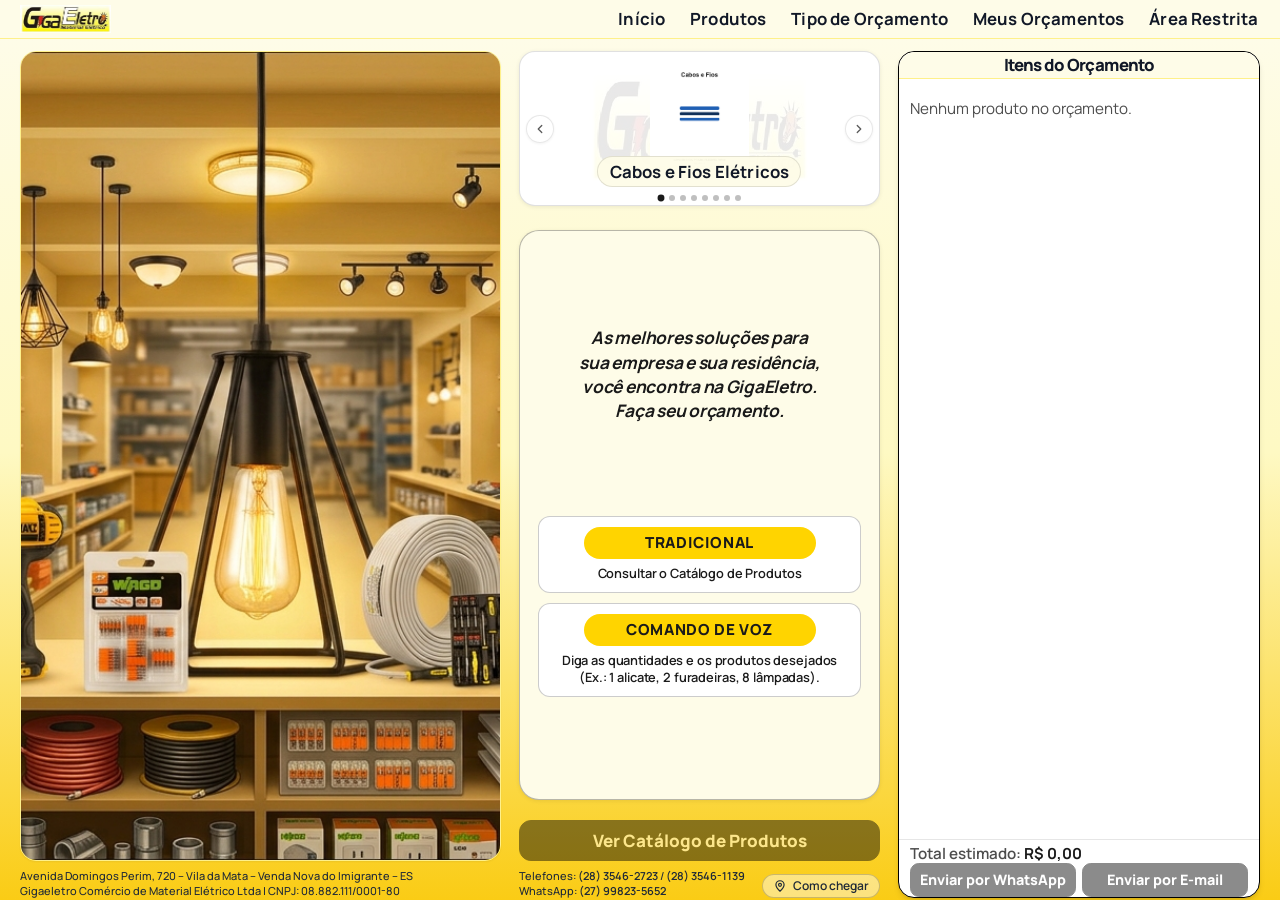
==== commit 8ddf0239: "fix: publica imagens do carrossel e ajusta altura no desktop" ====
--- a/index.html
+++ b/index.html
@@ -26,7 +26,7 @@
   <link href="https://fonts.googleapis.com/css2?family=Playfair+Display:wght@700&display=swap" rel="stylesheet">
   <link rel="stylesheet" href="css/site.css?v=126">
   <link rel="stylesheet" href="css/gigavoz.css?v=1.0.91">
-  <link rel="stylesheet" href="css/carrossel-vitrine.css?v=2">
+  <link rel="stylesheet" href="css/carrossel-vitrine.css?v=3">
   <script type="application/ld+json">
   {
     "@context": "https://schema.org",
@@ -240,7 +240,7 @@
   <script src="js/pedido-pdf.js?v=21"></script>
   <script src="js/site.js?v=33"></script>
   <script src="js/orcamento.js?v=159"></script>
-  <script src="js/carrossel-vitrine.js?v=2"></script>
+  <script src="js/carrossel-vitrine.js?v=3"></script>
   <script src="js/gigavoz.js?v=1.0.76"></script>
 </body>
 </html>
--- a/css/carrossel-vitrine.css
+++ b/css/carrossel-vitrine.css
@@ -1,13 +1,13 @@
 /* Vitrine de categorias — ocupa o espaço do antigo título superior (desktop). */
 .carrossel-vitrine {
-  --cv-h: clamp(118px, 14.5vh, 152px);
+  --cv-h: clamp(155px, 16vh, 170px);
   position: relative;
   display: block;
   box-sizing: border-box;
   width: 100%;
   height: var(--cv-h);
-  min-height: var(--cv-h);
-  max-height: var(--cv-h);
+  min-height: 155px;
+  max-height: 170px;
   margin: 0 0 8px;
   padding: 0;
   overflow: hidden;
@@ -66,16 +66,18 @@
   height: 100%;
   box-sizing: border-box;
   display: flex;
-  align-items: center;
-  justify-content: center;
-  padding: 8px 36px 30px;
+  flex-direction: column;
+  align-items: center;
+  justify-content: center;
+  padding: 10px 36px 34px;
 }
 
 .carrossel-vitrine__slide img {
   display: block;
-  width: 100%;
-  height: 100%;
-  max-height: 100%;
+  width: auto;
+  height: clamp(95px, 11vh, 110px);
+  max-width: 80%;
+  max-height: 110px;
   object-fit: contain;
   object-position: center;
   mix-blend-mode: multiply;
@@ -202,7 +204,14 @@
   /* Em telas estreitas o hero-copy segue oculto pelo layout mobile; se reativado, fica compacto. */
   .carrossel-vitrine {
     --cv-h: clamp(100px, 18vw, 132px);
+    min-height: 100px;
+    max-height: 132px;
     border-radius: 0.9rem;
+  }
+
+  .carrossel-vitrine__slide img {
+    height: clamp(72px, 12vw, 90px);
+    max-height: 90px;
   }
 
   .carrossel-vitrine__legenda {
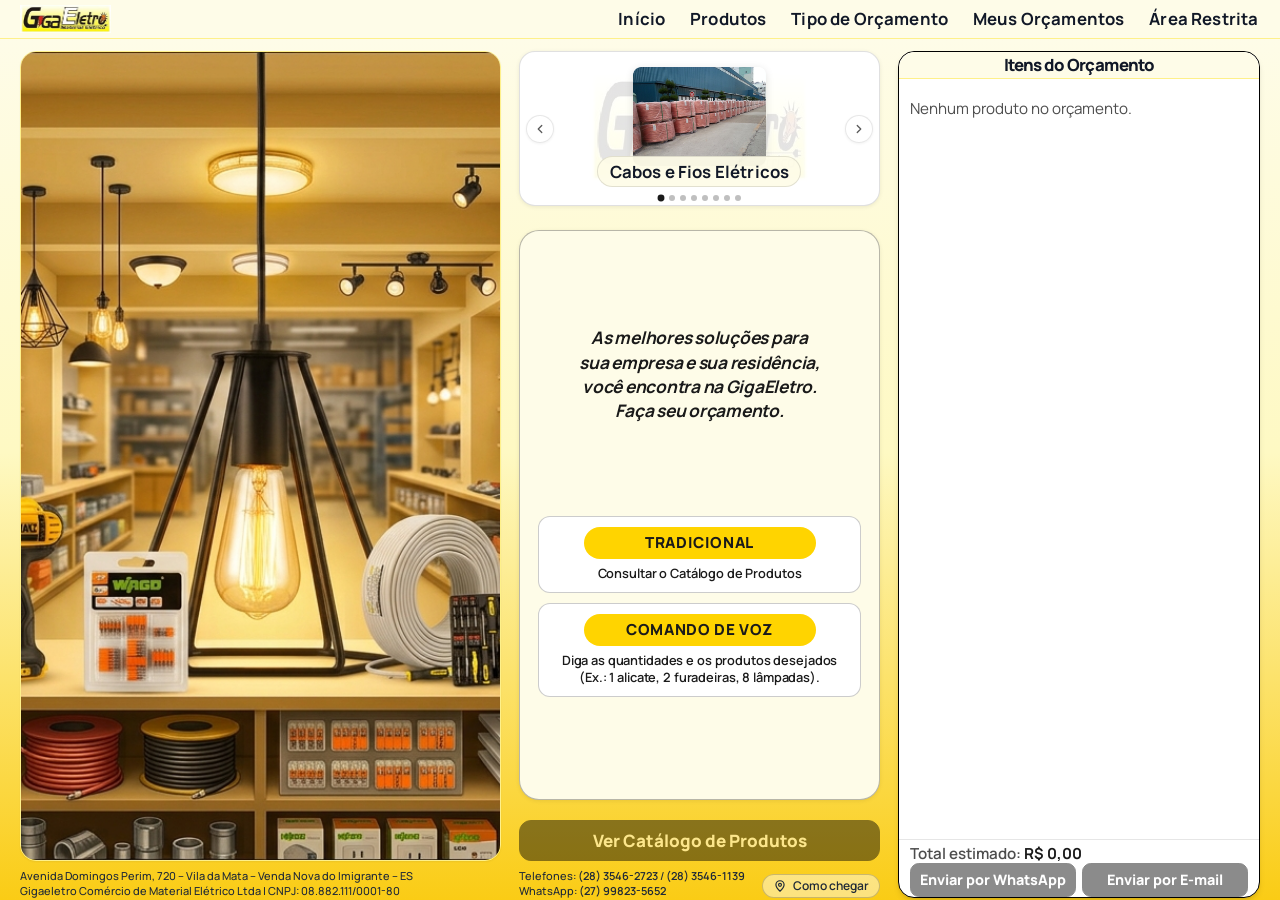
==== commit 8d070ffc: "feat: substitui ilustracoes do carrossel por fotos reais de produtos" ====
--- a/index.html
+++ b/index.html
@@ -24,9 +24,9 @@
   <link rel="preconnect" href="https://fonts.gstatic.com" crossorigin>
   <link href="https://fonts.googleapis.com/css2?family=Manrope:wght@300;400;500;600;700;800;900&display=swap" rel="stylesheet">
   <link href="https://fonts.googleapis.com/css2?family=Playfair+Display:wght@700&display=swap" rel="stylesheet">
-  <link rel="stylesheet" href="css/site.css?v=126">
-  <link rel="stylesheet" href="css/gigavoz.css?v=1.0.91">
-  <link rel="stylesheet" href="css/carrossel-vitrine.css?v=3">
+  <link rel="stylesheet" href="css/site.css?v=127">
+  <link rel="stylesheet" href="css/gigavoz.css?v=1.0.92">
+  <link rel="stylesheet" href="css/carrossel-vitrine.css?v=5">
   <script type="application/ld+json">
   {
     "@context": "https://schema.org",
@@ -237,10 +237,10 @@
 
   <script src="js/vendor/jspdf.umd.min.js"></script>
   <script src="js/vendor/jspdf.plugin.autotable.min.js"></script>
-  <script src="js/pedido-pdf.js?v=21"></script>
-  <script src="js/site.js?v=33"></script>
-  <script src="js/orcamento.js?v=159"></script>
-  <script src="js/carrossel-vitrine.js?v=3"></script>
-  <script src="js/gigavoz.js?v=1.0.76"></script>
+  <script src="js/pedido-pdf.js?v=22"></script>
+  <script src="js/site.js?v=34"></script>
+  <script src="js/orcamento.js?v=160"></script>
+  <script src="js/carrossel-vitrine.js?v=5"></script>
+  <script src="js/gigavoz.js?v=1.0.77"></script>
 </body>
 </html>
--- a/css/carrossel-vitrine.css
+++ b/css/carrossel-vitrine.css
@@ -34,7 +34,7 @@
   height: auto;
   max-height: 78%;
   object-fit: contain;
-  opacity: 0.1;
+  opacity: 0.12;
   filter: grayscale(20%);
   mix-blend-mode: multiply;
   pointer-events: none;
@@ -72,7 +72,8 @@
   padding: 10px 36px 34px;
 }
 
-.carrossel-vitrine__slide img {
+.carrossel-vitrine__slide img,
+.carrossel-slide img {
   display: block;
   width: auto;
   height: clamp(95px, 11vh, 110px);
@@ -80,7 +81,9 @@
   max-height: 110px;
   object-fit: contain;
   object-position: center;
-  mix-blend-mode: multiply;
+  mix-blend-mode: normal;
+  border-radius: 8px;
+  box-shadow: 0 2px 8px rgba(0, 0, 0, 0.12);
   pointer-events: none;
   user-select: none;
 }
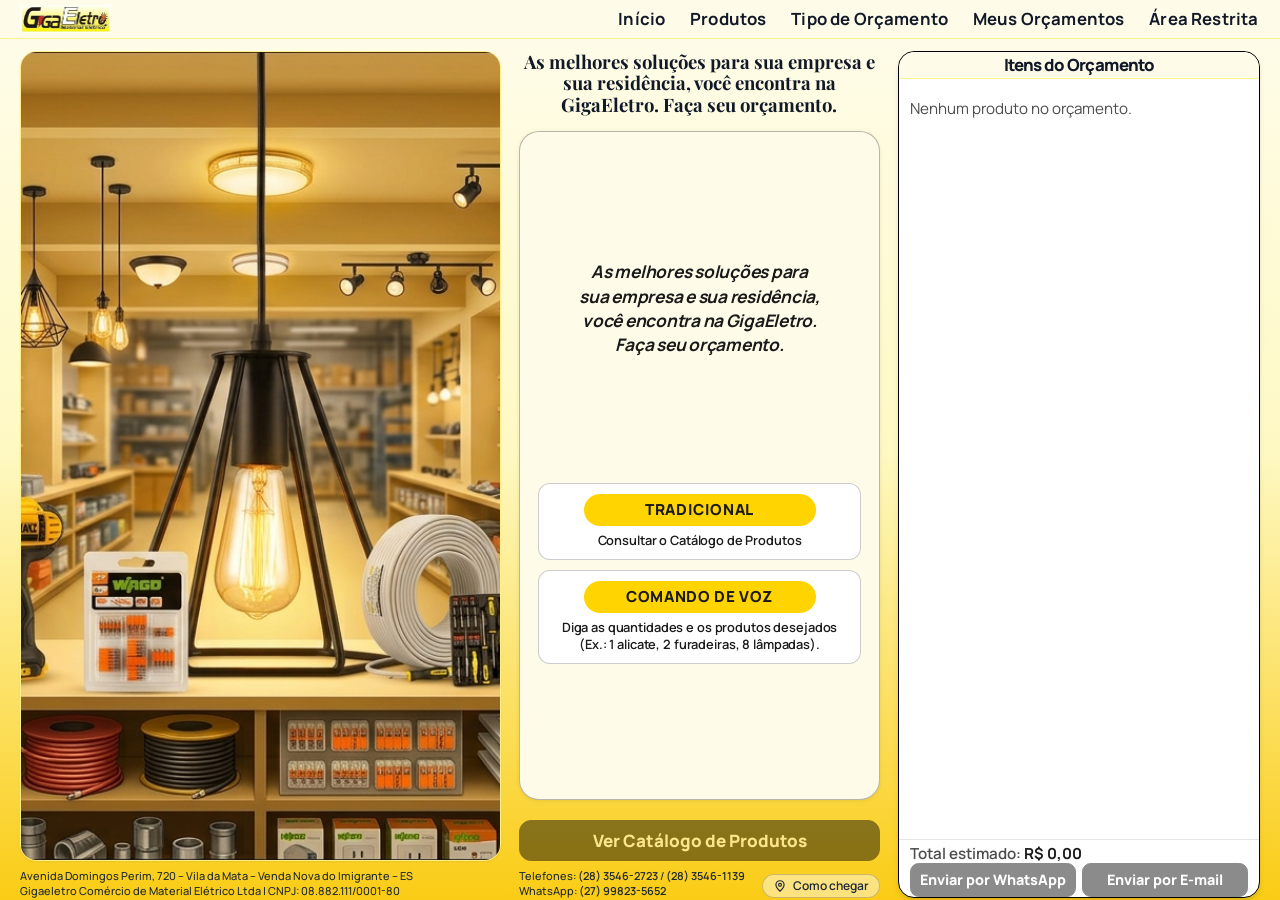
==== commit 8617dfb6: "chore: remove painel carrossel e restaura titulo original" ====
--- a/index.html
+++ b/index.html
@@ -24,9 +24,8 @@
   <link rel="preconnect" href="https://fonts.gstatic.com" crossorigin>
   <link href="https://fonts.googleapis.com/css2?family=Manrope:wght@300;400;500;600;700;800;900&display=swap" rel="stylesheet">
   <link href="https://fonts.googleapis.com/css2?family=Playfair+Display:wght@700&display=swap" rel="stylesheet">
-  <link rel="stylesheet" href="css/site.css?v=127">
-  <link rel="stylesheet" href="css/gigavoz.css?v=1.0.92">
-  <link rel="stylesheet" href="css/carrossel-vitrine.css?v=5">
+  <link rel="stylesheet" href="css/site.css?v=128">
+  <link rel="stylesheet" href="css/gigavoz.css?v=1.0.93">
   <script type="application/ld+json">
   {
     "@context": "https://schema.org",
@@ -84,7 +83,7 @@
         </div>
         <div class="hero-centro">
         <div class="hero-copy">
-          <h1 id="titulo-principal-seo" class="sr-only">As melhores soluções para sua empresa e sua residência, você encontra na GigaEletro. Faça seu orçamento.</h1>
+          <h1>As melhores soluções para sua empresa e sua residência, você encontra na GigaEletro. Faça seu orçamento.</h1>
         </div>
         <div class="hero-acao">
           <div>
@@ -237,10 +236,9 @@
 
   <script src="js/vendor/jspdf.umd.min.js"></script>
   <script src="js/vendor/jspdf.plugin.autotable.min.js"></script>
-  <script src="js/pedido-pdf.js?v=22"></script>
-  <script src="js/site.js?v=34"></script>
-  <script src="js/orcamento.js?v=160"></script>
-  <script src="js/carrossel-vitrine.js?v=5"></script>
-  <script src="js/gigavoz.js?v=1.0.77"></script>
+  <script src="js/pedido-pdf.js?v=23"></script>
+  <script src="js/site.js?v=35"></script>
+  <script src="js/orcamento.js?v=161"></script>
+  <script src="js/gigavoz.js?v=1.0.78"></script>
 </body>
 </html>
--- a/css/site.css
+++ b/css/site.css
@@ -116,7 +116,7 @@
   min-width: 0;
   margin-top: 0;
 }
-body.home .hero h1:not(.sr-only) {
+body.home .hero h1 {
   width: 100%;
   max-width: none;
   margin: 0;
@@ -890,7 +890,7 @@
     overflow-x: hidden;
     overflow-y: auto;
   }
-  body.home .hero h1:not(.sr-only) {
+  body.home .hero h1 {
     white-space: normal;
     text-align: center;
     font-size: clamp(1.28rem, 5.1vw, 1.7rem);
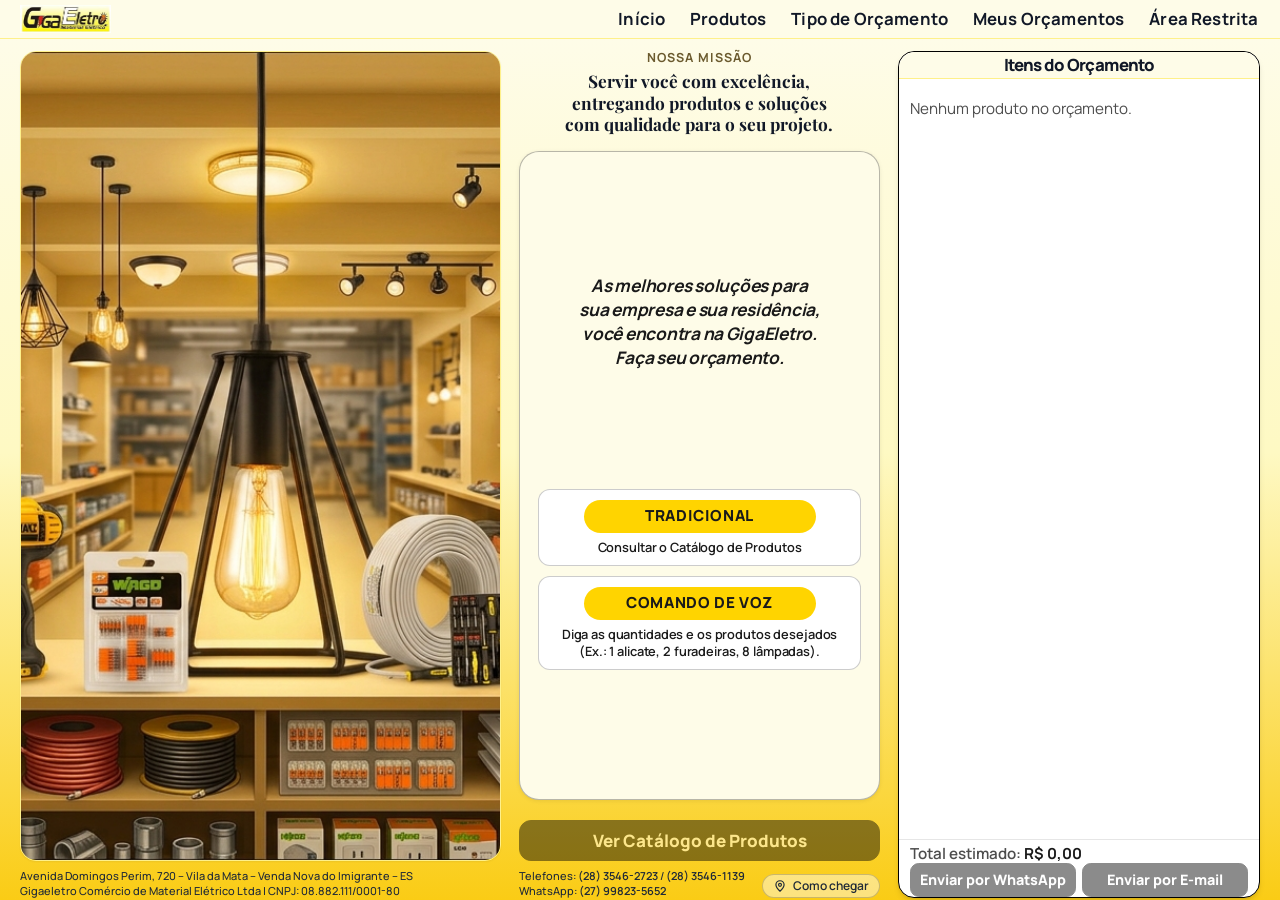
==== commit d711c1bc: "feat: exibe Nossa Missao em negrito e centralizado no topo desktop" ====
--- a/index.html
+++ b/index.html
@@ -24,8 +24,8 @@
   <link rel="preconnect" href="https://fonts.gstatic.com" crossorigin>
   <link href="https://fonts.googleapis.com/css2?family=Manrope:wght@300;400;500;600;700;800;900&display=swap" rel="stylesheet">
   <link href="https://fonts.googleapis.com/css2?family=Playfair+Display:wght@700&display=swap" rel="stylesheet">
-  <link rel="stylesheet" href="css/site.css?v=128">
-  <link rel="stylesheet" href="css/gigavoz.css?v=1.0.93">
+  <link rel="stylesheet" href="css/site.css?v=129">
+  <link rel="stylesheet" href="css/gigavoz.css?v=1.0.94">
   <script type="application/ld+json">
   {
     "@context": "https://schema.org",
@@ -83,7 +83,11 @@
         </div>
         <div class="hero-centro">
         <div class="hero-copy">
-          <h1>As melhores soluções para sua empresa e sua residência, você encontra na GigaEletro. Faça seu orçamento.</h1>
+          <h1>
+            <span class="sr-only">GigaEletro Material Elétrico - </span>
+            <span class="hero-missao-rotulo">NOSSA MISSÃO</span>
+            <span class="hero-missao-texto">Servir você com excelência, entregando produtos e soluções com qualidade para o seu projeto.</span>
+          </h1>
         </div>
         <div class="hero-acao">
           <div>
@@ -236,9 +240,9 @@
 
   <script src="js/vendor/jspdf.umd.min.js"></script>
   <script src="js/vendor/jspdf.plugin.autotable.min.js"></script>
-  <script src="js/pedido-pdf.js?v=23"></script>
-  <script src="js/site.js?v=35"></script>
-  <script src="js/orcamento.js?v=161"></script>
-  <script src="js/gigavoz.js?v=1.0.78"></script>
+  <script src="js/pedido-pdf.js?v=24"></script>
+  <script src="js/site.js?v=36"></script>
+  <script src="js/orcamento.js?v=162"></script>
+  <script src="js/gigavoz.js?v=1.0.79"></script>
 </body>
 </html>
--- a/css/site.css
+++ b/css/site.css
@@ -117,18 +117,42 @@
   margin-top: 0;
 }
 body.home .hero h1 {
+  display: flex;
+  flex-direction: column;
+  align-items: center;
   width: 100%;
   max-width: none;
   margin: 0;
+  padding: 0;
   white-space: normal;
   text-align: center;
-  font-size: clamp(0.92rem, 1.45vw, 1.42rem);
+  font-size: clamp(0.92rem, 1.35vw, 1.22rem);
   font-family: "Playfair Display", serif;
   font-weight: 700;
   letter-spacing: 0;
-  line-height: 1.15;
+  line-height: 1.2;
+  color: var(--gray-900);
 }
 body.home .hero h1 strong { font-weight: 900; }
+body.home .hero-missao-rotulo {
+  display: block;
+  margin: 0 0 4px;
+  color: #6b5a2e;
+  font-family: "Manrope", "Segoe UI", sans-serif;
+  font-size: 0.78rem;
+  font-weight: 700;
+  letter-spacing: 0.08em;
+  line-height: 1.2;
+  text-transform: uppercase;
+}
+body.home .hero-missao-texto {
+  display: block;
+  max-width: 36ch;
+  margin: 0;
+  font-weight: 700;
+  line-height: 1.25;
+  text-wrap: balance;
+}
 body.home .hero-copy p {
   max-width: none;
   margin: 0;
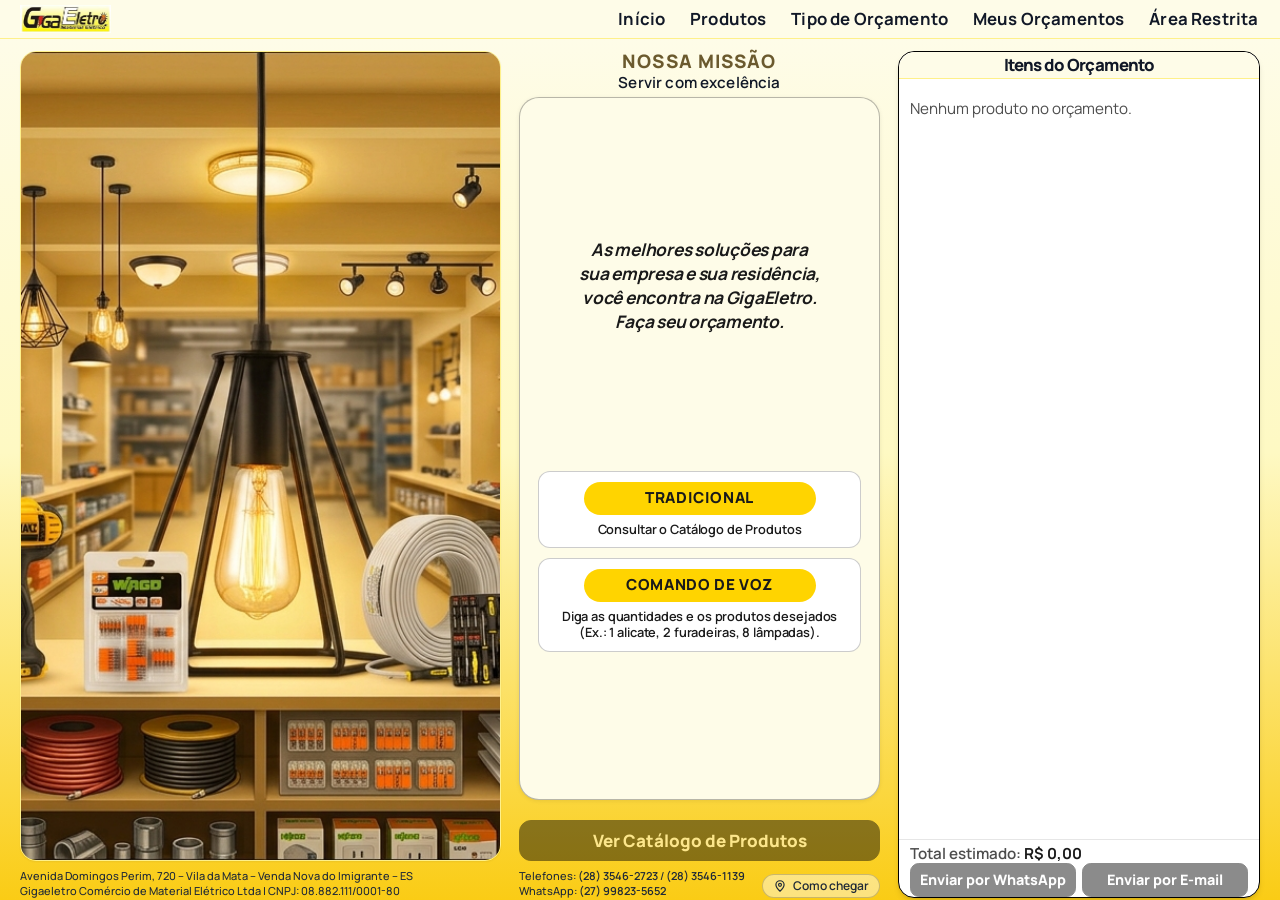
==== commit 8552d0ef: "style: ajusta destaque Nossa Missao e sobe topo do quadro central" ====
--- a/index.html
+++ b/index.html
@@ -24,8 +24,8 @@
   <link rel="preconnect" href="https://fonts.gstatic.com" crossorigin>
   <link href="https://fonts.googleapis.com/css2?family=Manrope:wght@300;400;500;600;700;800;900&display=swap" rel="stylesheet">
   <link href="https://fonts.googleapis.com/css2?family=Playfair+Display:wght@700&display=swap" rel="stylesheet">
-  <link rel="stylesheet" href="css/site.css?v=129">
-  <link rel="stylesheet" href="css/gigavoz.css?v=1.0.94">
+  <link rel="stylesheet" href="css/site.css?v=130">
+  <link rel="stylesheet" href="css/gigavoz.css?v=1.0.95">
   <script type="application/ld+json">
   {
     "@context": "https://schema.org",
@@ -86,7 +86,7 @@
           <h1>
             <span class="sr-only">GigaEletro Material Elétrico - </span>
             <span class="hero-missao-rotulo">NOSSA MISSÃO</span>
-            <span class="hero-missao-texto">Servir você com excelência, entregando produtos e soluções com qualidade para o seu projeto.</span>
+            <span class="hero-missao-texto">Servir com excelência</span>
           </h1>
         </div>
         <div class="hero-acao">
@@ -240,9 +240,9 @@
 
   <script src="js/vendor/jspdf.umd.min.js"></script>
   <script src="js/vendor/jspdf.plugin.autotable.min.js"></script>
-  <script src="js/pedido-pdf.js?v=24"></script>
-  <script src="js/site.js?v=36"></script>
-  <script src="js/orcamento.js?v=162"></script>
-  <script src="js/gigavoz.js?v=1.0.79"></script>
+  <script src="js/pedido-pdf.js?v=25"></script>
+  <script src="js/site.js?v=37"></script>
+  <script src="js/orcamento.js?v=163"></script>
+  <script src="js/gigavoz.js?v=1.0.80"></script>
 </body>
 </html>
--- a/css/site.css
+++ b/css/site.css
@@ -114,7 +114,8 @@
 body.home .hero-copy {
   container-type: inline-size;
   min-width: 0;
-  margin-top: 0;
+  margin: 0;
+  padding: 0;
 }
 body.home .hero h1 {
   display: flex;
@@ -126,32 +127,36 @@
   padding: 0;
   white-space: normal;
   text-align: center;
-  font-size: clamp(0.92rem, 1.35vw, 1.22rem);
+  font-size: clamp(0.95rem, 1.2vw, 1.1rem);
   font-family: "Playfair Display", serif;
   font-weight: 700;
   letter-spacing: 0;
-  line-height: 1.2;
+  line-height: 1.15;
   color: var(--gray-900);
 }
 body.home .hero h1 strong { font-weight: 900; }
 body.home .hero-missao-rotulo {
   display: block;
-  margin: 0 0 4px;
+  margin: 0;
   color: #6b5a2e;
   font-family: "Manrope", "Segoe UI", sans-serif;
-  font-size: 0.78rem;
-  font-weight: 700;
-  letter-spacing: 0.08em;
-  line-height: 1.2;
+  font-size: clamp(1.15rem, 1.45vw, 1.25rem);
+  font-weight: 800;
+  letter-spacing: 0.06em;
+  line-height: 1.15;
   text-transform: uppercase;
 }
 body.home .hero-missao-texto {
   display: block;
-  max-width: 36ch;
-  margin: 0;
-  font-weight: 700;
-  line-height: 1.25;
-  text-wrap: balance;
+  max-width: none;
+  margin: 2px 0 0;
+  color: var(--gray-900);
+  font-family: "Manrope", "Segoe UI", sans-serif;
+  font-size: clamp(0.95rem, 1.15vw, 1.05rem);
+  font-weight: 600;
+  letter-spacing: 0.01em;
+  line-height: 1.2;
+  white-space: nowrap;
 }
 body.home .hero-copy p {
   max-width: none;
@@ -185,7 +190,7 @@
   flex-direction: column;
   justify-content: flex-start;
   gap: 0;
-  margin-top: 8px;
+  margin-top: 4px;
   overflow: visible;
 }
 body.home .cliente-form {
@@ -1060,6 +1065,10 @@
     margin: 8px 0 0;
     padding: 0;
   }
+  body.home .hero-copy {
+    margin: 0 0 2px;
+    padding: 0;
+  }
   body.home .hero-acao {
     display: flex;
     flex: 1 1 auto;
@@ -1069,7 +1078,7 @@
     height: auto;
     min-height: 0;
     margin-top: 0;
-    padding-top: 16px;
+    padding-top: 2px;
   }
   body.home .hero-acao > div {
     display: flex;
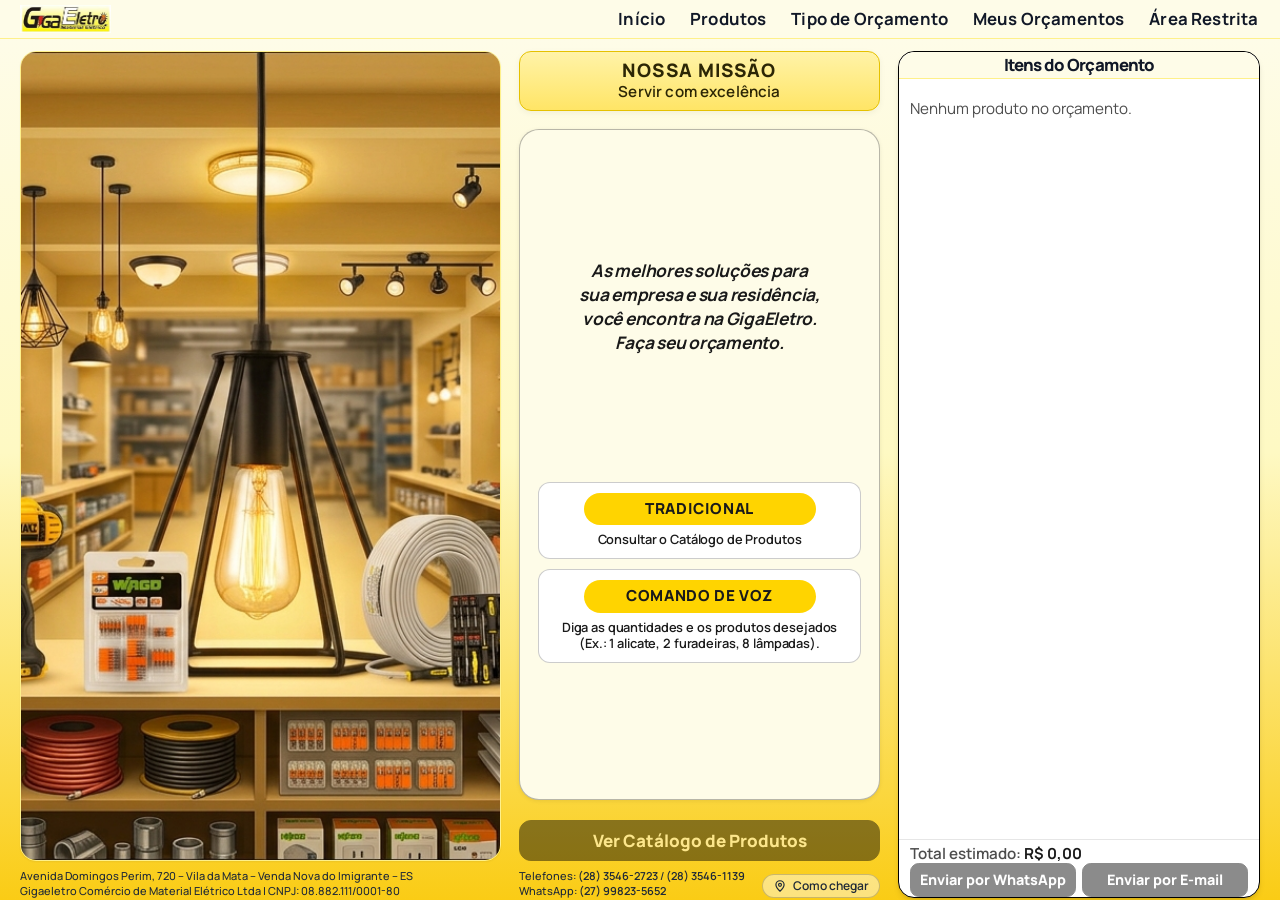
==== commit f016afaf: "style: aplica fundo de destaque em Nossa Missao e ajusta espacamento do quadro central" ====
--- a/index.html
+++ b/index.html
@@ -24,8 +24,8 @@
   <link rel="preconnect" href="https://fonts.gstatic.com" crossorigin>
   <link href="https://fonts.googleapis.com/css2?family=Manrope:wght@300;400;500;600;700;800;900&display=swap" rel="stylesheet">
   <link href="https://fonts.googleapis.com/css2?family=Playfair+Display:wght@700&display=swap" rel="stylesheet">
-  <link rel="stylesheet" href="css/site.css?v=130">
-  <link rel="stylesheet" href="css/gigavoz.css?v=1.0.95">
+  <link rel="stylesheet" href="css/site.css?v=131">
+  <link rel="stylesheet" href="css/gigavoz.css?v=1.0.96">
   <script type="application/ld+json">
   {
     "@context": "https://schema.org",
@@ -240,9 +240,9 @@
 
   <script src="js/vendor/jspdf.umd.min.js"></script>
   <script src="js/vendor/jspdf.plugin.autotable.min.js"></script>
-  <script src="js/pedido-pdf.js?v=25"></script>
-  <script src="js/site.js?v=37"></script>
-  <script src="js/orcamento.js?v=163"></script>
-  <script src="js/gigavoz.js?v=1.0.80"></script>
+  <script src="js/pedido-pdf.js?v=26"></script>
+  <script src="js/site.js?v=38"></script>
+  <script src="js/orcamento.js?v=164"></script>
+  <script src="js/gigavoz.js?v=1.0.81"></script>
 </body>
 </html>
--- a/css/site.css
+++ b/css/site.css
@@ -113,9 +113,14 @@
 }
 body.home .hero-copy {
   container-type: inline-size;
+  box-sizing: border-box;
   min-width: 0;
-  margin: 0;
-  padding: 0;
+  margin: 0 0 14px;
+  padding: 8px 20px;
+  border: 1px solid #e5c100;
+  border-radius: 12px;
+  background: linear-gradient(180deg, #fff3a8 0%, #ffe566 100%);
+  box-shadow: 0 2px 6px rgba(0, 0, 0, 0.05);
 }
 body.home .hero h1 {
   display: flex;
@@ -132,13 +137,13 @@
   font-weight: 700;
   letter-spacing: 0;
   line-height: 1.15;
-  color: var(--gray-900);
+  color: #2c2605;
 }
 body.home .hero h1 strong { font-weight: 900; }
 body.home .hero-missao-rotulo {
   display: block;
   margin: 0;
-  color: #6b5a2e;
+  color: #2c2605;
   font-family: "Manrope", "Segoe UI", sans-serif;
   font-size: clamp(1.15rem, 1.45vw, 1.25rem);
   font-weight: 800;
@@ -150,7 +155,7 @@
   display: block;
   max-width: none;
   margin: 2px 0 0;
-  color: var(--gray-900);
+  color: #2c2605;
   font-family: "Manrope", "Segoe UI", sans-serif;
   font-size: clamp(0.95rem, 1.15vw, 1.05rem);
   font-weight: 600;
@@ -1066,8 +1071,8 @@
     padding: 0;
   }
   body.home .hero-copy {
-    margin: 0 0 2px;
-    padding: 0;
+    margin: 0 0 14px;
+    padding: 8px 20px;
   }
   body.home .hero-acao {
     display: flex;
@@ -1078,7 +1083,7 @@
     height: auto;
     min-height: 0;
     margin-top: 0;
-    padding-top: 2px;
+    padding-top: 4px;
   }
   body.home .hero-acao > div {
     display: flex;
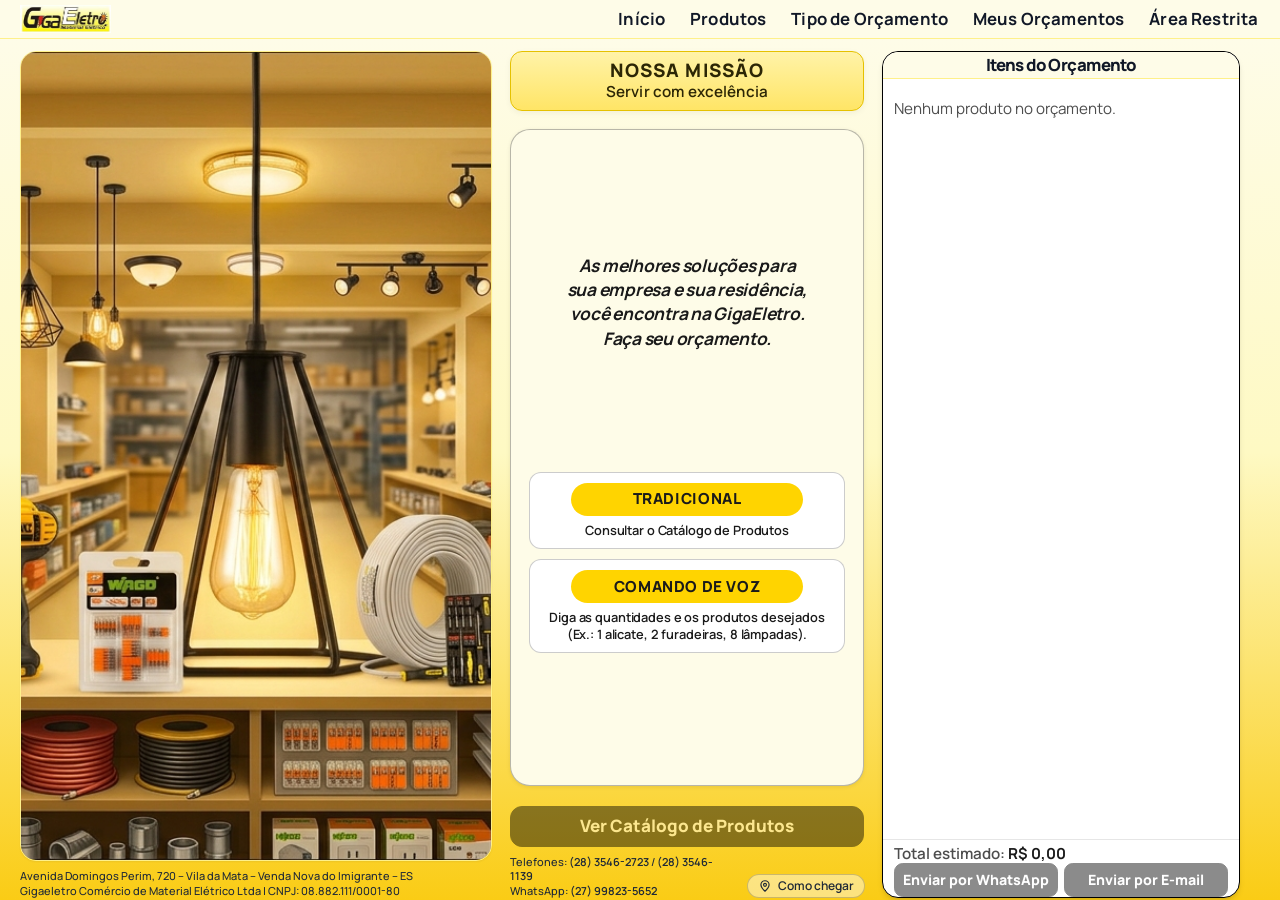
==== commit 82716d9f: "fix: desabilita processar após erro e expande layout desktop full-width" ====
--- a/index.html
+++ b/index.html
@@ -24,8 +24,8 @@
   <link rel="preconnect" href="https://fonts.gstatic.com" crossorigin>
   <link href="https://fonts.googleapis.com/css2?family=Manrope:wght@300;400;500;600;700;800;900&display=swap" rel="stylesheet">
   <link href="https://fonts.googleapis.com/css2?family=Playfair+Display:wght@700&display=swap" rel="stylesheet">
-  <link rel="stylesheet" href="css/site.css?v=131">
-  <link rel="stylesheet" href="css/gigavoz.css?v=1.0.96">
+  <link rel="stylesheet" href="css/site.css?v=132">
+  <link rel="stylesheet" href="css/gigavoz.css?v=1.0.97">
   <script type="application/ld+json">
   {
     "@context": "https://schema.org",
--- a/css/site.css
+++ b/css/site.css
@@ -209,10 +209,25 @@
 }
 @media (min-width: 981px) {
   body.home { --header: 38px; }
+  body.home .wrap {
+    width: 100%;
+    max-width: 100%;
+    margin-inline: 0;
+  }
+  body.home .site-header {
+    padding-left: 0;
+    padding-right: 0;
+  }
   body.home .bar {
+    box-sizing: border-box;
+    width: 100%;
+    max-width: 100%;
     min-height: 38px;
+    margin-inline: 0;
     padding-top: 2px;
     padding-bottom: 2px;
+    padding-left: 20px;
+    padding-right: 20px;
     gap: 0.55rem;
   }
   body.home .brand img {
@@ -223,6 +238,13 @@
   body.home .nav { gap: 0.85rem; }
   body.home .nav a,
   body.home .nav button { font-size: 0.84rem; line-height: 1; }
+  body.home .hero-grid {
+    box-sizing: border-box;
+    width: 100%;
+    max-width: 100%;
+    padding-left: 20px;
+    padding-right: 20px;
+  }
 }
 body.home .hero-acao .btn {
   position: static;
--- a/css/gigavoz.css
+++ b/css/gigavoz.css
@@ -1145,55 +1145,42 @@
   }
 }
 
-@media (min-width: 1441px) {
-  /* Altera a raiz para preencher a tela inteira sem gerar rolagens externas */
-  html, body {
+/* Desktop largo: usa a largura toda (sem caixa 1440px / faixas laterais). */
+@media (min-width: 1280px) {
+  html, body.home {
+    margin: 0;
+    width: 100%;
+    max-width: 100%;
+  }
+  body.home {
+    box-sizing: border-box;
+    width: 100% !important;
+    max-width: 100% !important;
     margin: 0 !important;
-    padding: 0 !important;
-    height: 100vh !important;
-    max-height: 100vh !important;
-    overflow: hidden !important; /* Remove qualquer rolagem da janela do navegador */
-    background: #e5e7eb !important;
-  }
-
-  /* Transforma a aplicação home em um container fixo centralizado e travado de 1440px */
-  body.home {
-    width: 1440px !important;
-    max-width: 1440px !important;
-    height: 100vh !important;
-    max-height: 100vh !important;
-    margin: 0 auto !important;
-    position: relative !important;
-    display: flex !important;
-    flex-direction: column !important; /* Organiza topo, conteúdo e rodapé verticalmente */
-    justify-content: space-between !important;
-    box-shadow: 0 0 0 1px rgba(17, 24, 39, 0.06), 0 0 40px rgba(17, 24, 39, 0.12) !important;
+    padding-left: 0 !important;
+    padding-right: 0 !important;
+    box-shadow: none !important;
     background: #ffffff !important;
-    overflow: hidden !important;
-  }
-
-  /* Garante que o container interno de conteúdo ocupe o espaço restante perfeitamente */
-  body.home .main-content,
-  body.home .container-principal {
-    flex: 1 !important;
-    height: calc(100vh - 120px) !important; /* Desconta a altura do menu e do rodapé */
-    max-height: calc(100vh - 120px) !important;
-    display: flex !important;
-    overflow: hidden !important;
-  }
-
-  /* Trava o tamanho das colunas internas para encaixarem lado a lado na proporção perfeita da foto enviada */
-  body.home .coluna-banner,
-  body.home .coluna-formulario,
-  body.home .coluna-orcamento {
-    height: 100% !important;
-    max-height: 100% !important;
-    overflow: hidden !important; /* Impede que estourem a altura vertical da tela */
-  }
-
-  /* Mantém o título no tamanho exato e ideal calculado para a largura travada */
-  body.home .hero h1 {
-    font-size: 20.88px !important;
+  }
+  body.home .site-header {
+    padding-left: 0;
+    padding-right: 0;
+  }
+  body.home .site-header .wrap.bar,
+  body.home .bar {
+    box-sizing: border-box;
+    width: 100%;
+    max-width: 100%;
+    margin-inline: 0;
+    padding-left: 20px;
+    padding-right: 20px;
+  }
+  body.home .hero-grid {
+    box-sizing: border-box;
+    width: 100%;
+    max-width: 100%;
+    padding-left: 20px;
+    padding-right: 20px;
   }
 }
 
